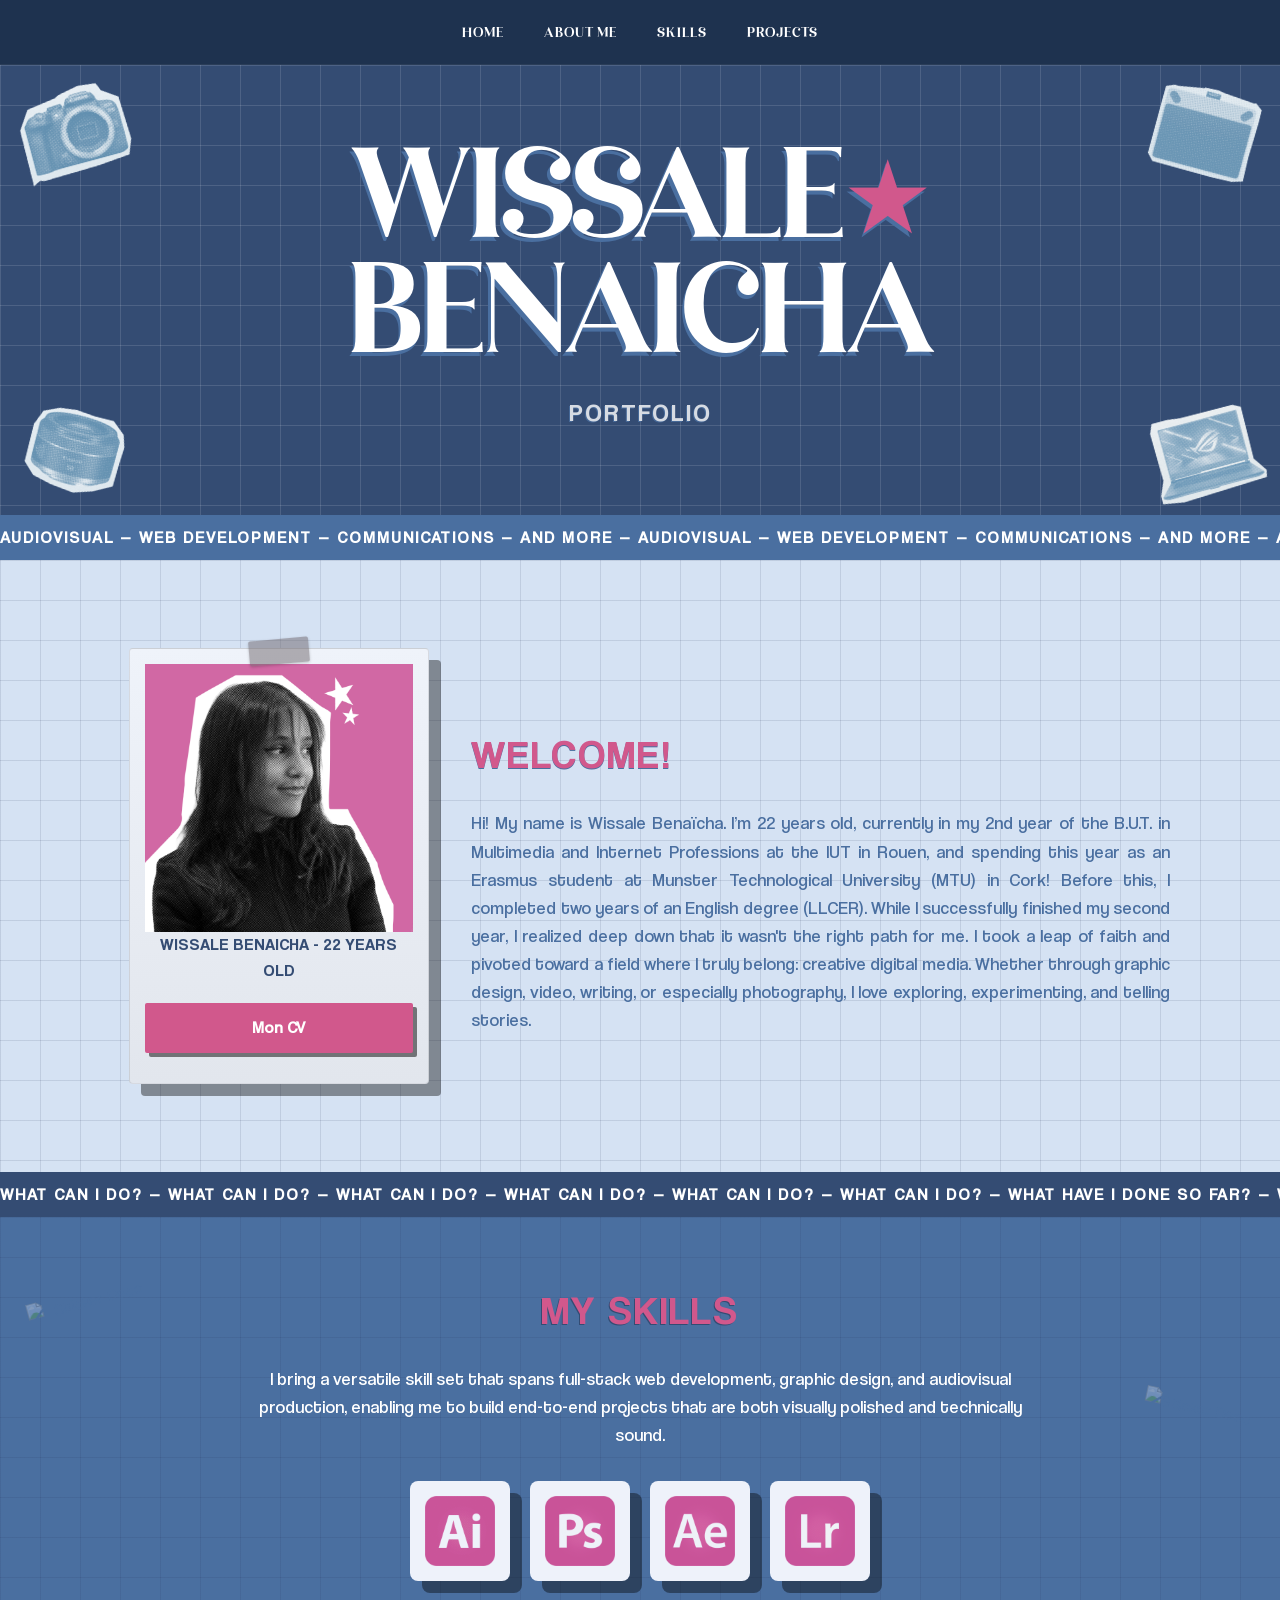
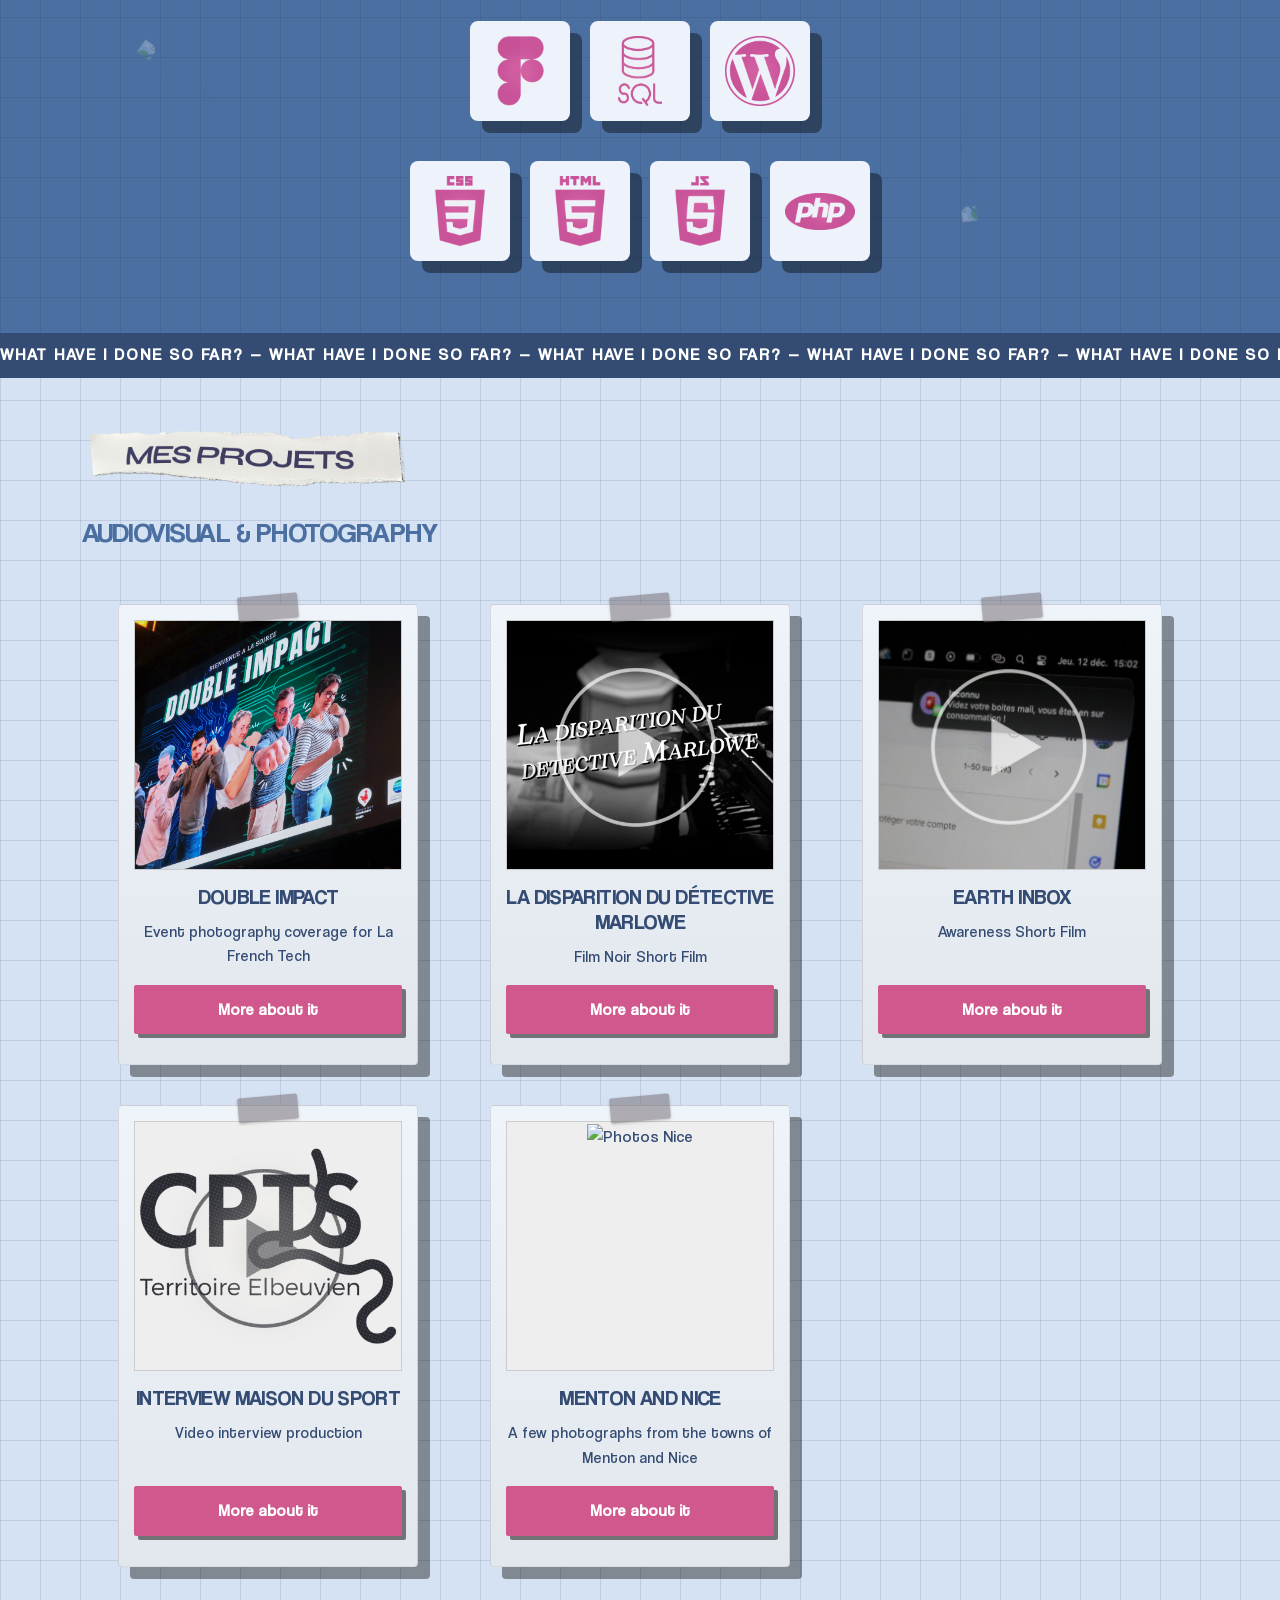
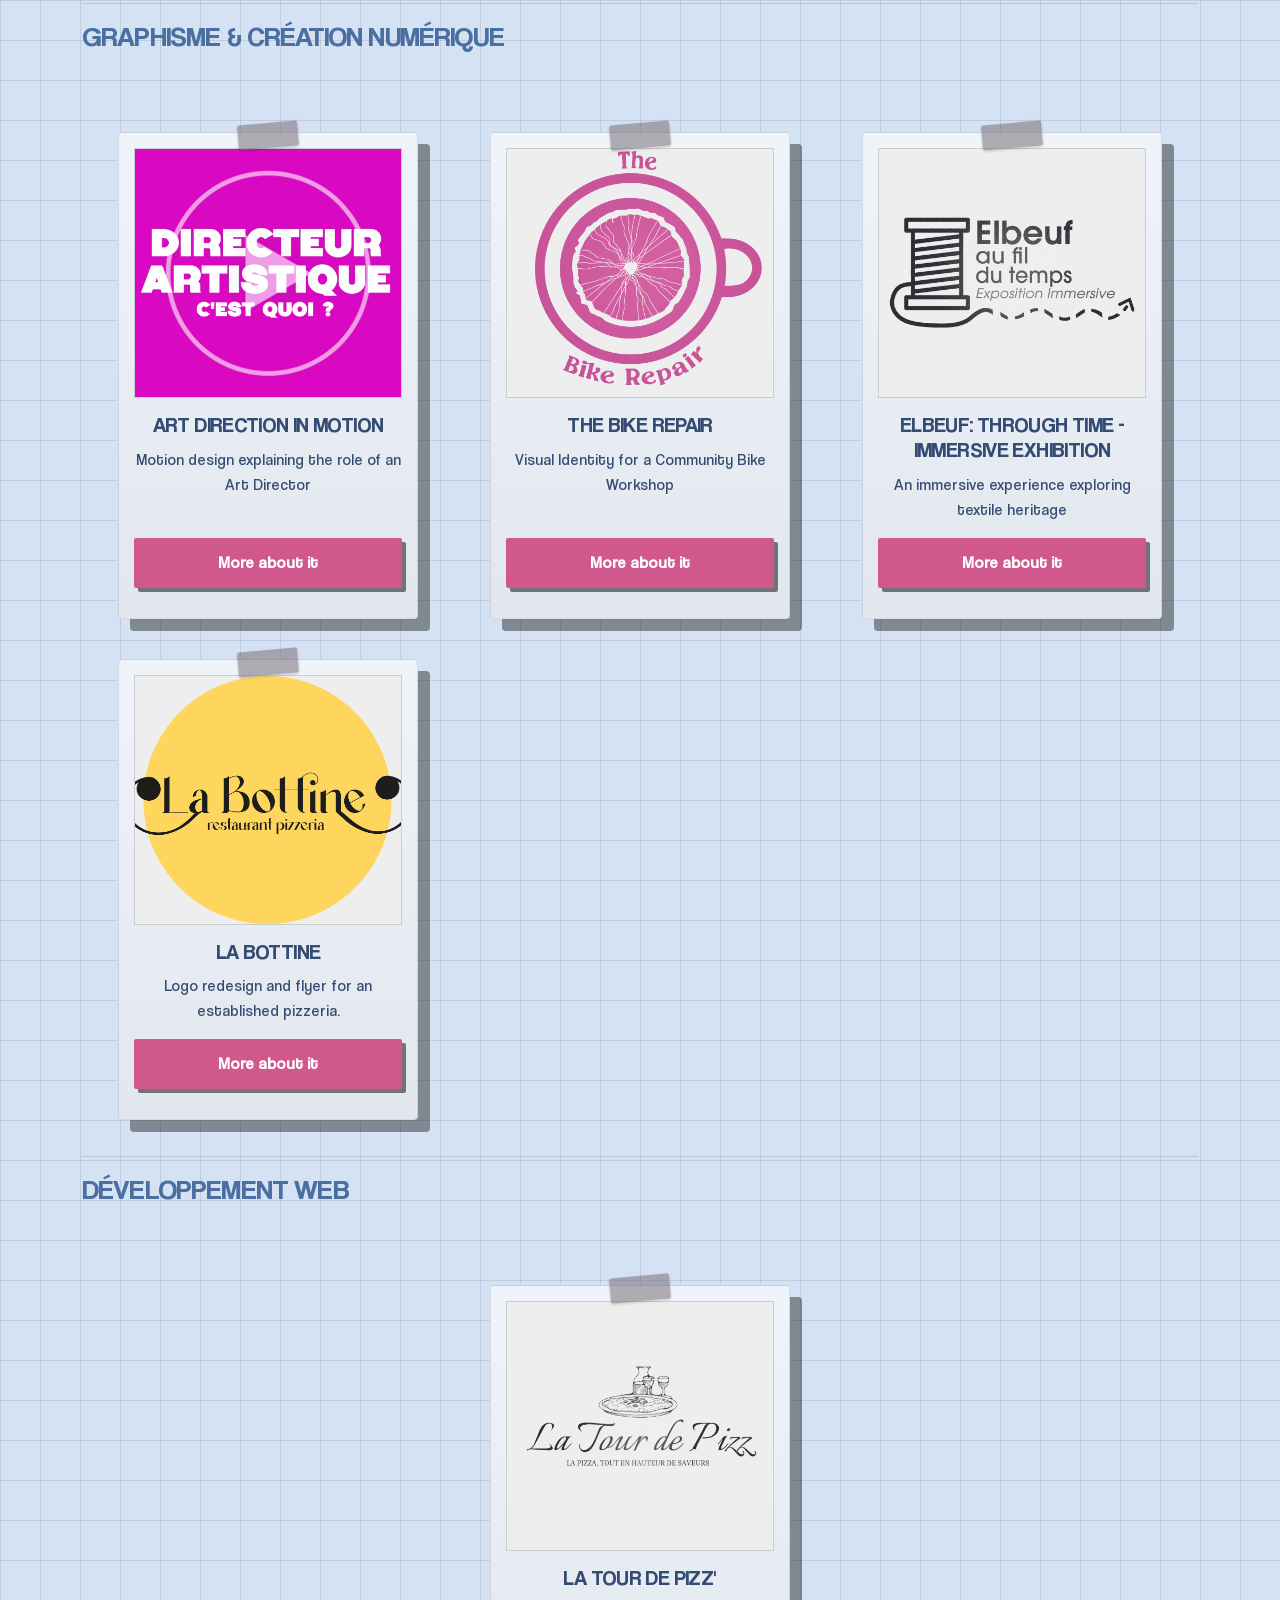
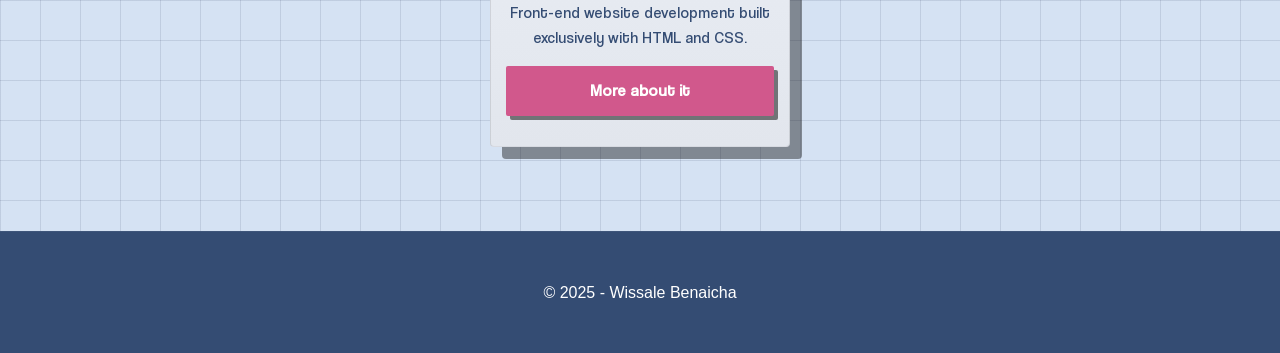
==== index.html @ 20108f89 "Ajout du vrai site" ====
<!DOCTYPE html>
<html lang="en">
<head>
  <meta charset="UTF-8">
  <meta name="viewport" content="width=device-width, initial-scale=1.0">
  <title>Portfolio</title>

  <link href="https://cdn.jsdelivr.net/npm/bootstrap@5.3.3/dist/css/bootstrap.min.css" rel="stylesheet">
  <link rel="stylesheet" href="style.css">
</head>

<body>

      <nav>
        <ul>
        <li><a href="#titre">Home</a></li>
        <li><a href="#section1">About Me</a></li>
        <li><a href="#section2">Skills</a></li>
        <li><a href="#section3">Projects</a></li>
          </ul>
    </nav>

<div id="titre" class="hero text-center">
            
            <div id="header">
             <img src="img/bannerimg1.png" id="TL" width="200" height="200">
            <img src="img/bannerimg2.png" id="TR" width="100" height="100">
            <img src="img/bannerimg4.png" id="BL" width="100" height="100">
            <img src="img/bannerimg3.png" id="BR" width="100" height="100">
                <h1 style="font-family: 'Ragazzi', serif; color: #ffffff">Wissale<span class="star">★</span><br>Benaicha</h1>
              <p style="font-family: 'Coolvetica Bold', sans-serif; color: #ffffff; text-shadow: -0.02em 0.03em 0 #4a6fa0;">Portfolio</p>
  </div>

  </div>

<section class="full-width-section">
  <div class="scrolling-divider" style="color: #ffffff">
    <div class="scrolling-text">
      <span>Audiovisual — Web Development — Communications — and more — Audiovisual — Web Development — Communications — and more — Audiovisual — Web Development — Communications — and more!</span>
    </div>
  </div>
</section>

<section id="section1" class="container my-5">
    <div class="row align-items-center"> <div class="col-lg-4 d-flex justify-content-center mb-4 mb-lg-0">
        <div class="polaroid">
          <img src="img/mepfp.png" alt="Photo de profil">
          <p style="font-family: 'Coolvetica Bold', sans-serif;
  text-transform: uppercase;">Wissale BENAICHA - 22 years old</p>
          <a href="les pdf/CV Wissale Benaicha.pdf" class="button">Mon CV</a>
        </div>
      </div>
      
      <div class="col-lg-8">
        <div id="profil">
          <h2 style="color: var(--cv-pink); text-shadow: -0.02em 0.03em 0 #4a6fa0;">WELCOME!</h2>
          <p style="list-style: none; padding-left: 0; color: var(--text-light)">
            Hi! My name is Wissale Benaïcha. I’m 22 years old, currently in my 2nd year of the B.U.T. in Multimedia and Internet Professions at the IUT in Rouen, and spending this year as an Erasmus student at Munster Technological University (MTU) in Cork!
Before this, I completed two years of an English degree (LLCER). While I successfully finished my second year, I realized deep down that it wasn't the right path for me. I took a leap of faith and pivoted toward a field where I truly belong: creative digital media.
Whether through graphic design, video, writing, or especially photography, I love exploring, experimenting, and telling stories.

        </div>
      </div>
      
    </div> </section>

      <section class="full-width-section">
  <div class="scrolling-divider" style="color: #ffffff; background-color: var(--text-on-card);">
    <div class="scrolling-text">
      <span>What can I do? — What can I do? — What can I do? — What can I do? — What can I do? — What can I do? — What have I done so far? — What can I do? — What can I do? — What can I do? — What can I do? — What can I do?</span>
    </div>
  </div>
</section>


  <section>
            <div id="section2">
            
        <div id="competences">
          <img src="img/halfmoon.png" class="sticker st-side-left" alt="Sticker Deco" style="opacity:0.3">
          <img src="img/fullmoon.png" class="sticker st-side-right" alt="Sticker Deco" width="150%" height="150%" style="opacity:0.3">
          <img src="img/halfmoon.png" class="sticker st-side-up" alt="Sticker Deco" style="opacity:0.3">
                    <img src="img/fullmoon.png" class="sticker st-side-down" alt="Sticker Deco" width="300%" height="150%" style="opacity:0.3">

    <h2 style="color: var(--cv-pink); text-shadow: -0.02em 0.03em 0 #344c73;">MY SKILLS</h2>
    <p style="list-style: none; padding-left: 0; color:#ffffff">
I bring a versatile skill set that spans full-stack web development, graphic design, and audiovisual production, enabling me to build end-to-end projects that are both visually polished and technically sound.    </br>
      <div class="grid-container">
    
    <img src="img/logo1.png" alt="Logo d'Adobe Illustrator" class="logo">
    <img src="img/logo2.png" alt="Logo d'Adobe Photoshop" class="logo">
    <img src="img/logo3.png" alt="Logo d'Adobe After Effects" class="logo">
    <img src="img/logo4.png" alt="Logo d'Adobe Lightroom" class="logo">

    <div class="break"></div>

    
    <img src="img/logo5.png" alt="Logo de Figma" class="logo">
    <img src="img/logo6.png" alt="Logo de SQL" class="logo">
    <img src="img/logo7.png" alt="Logo de WordPress" class="logo">

    <div class="break"></div>

    
    <img src="img/logo8.png" alt="Logo de CSS" class="logo">
    <img src="img/logo9.png" alt="Logo de HTML" class="logo">
    <img src="img/logo10.png" alt="Logo de JavaScript" class="logo">
    <img src="img/logo11.png" alt="Logo de PHP" class="logo">
  </div>

  <br>
  <br>
</div>
</div>
  </section>

  <section class="full-width-section">
  <div class="scrolling-divider" style="color: #ffffff; background-color: var(--text-on-card);">
    <div class="scrolling-text">
      <span>What have I done so far? — What have I done so far? — What have I done so far? — What have I done so far? — What have I done so far? — What have I done so far? — What have I done so far? — What have I done so far? — What have I done so far? — What have I done so far? — What have I done so far? — What have I done so far?</span>
    </div>
  </div>
</section>

<section id="section3" class="container my-5">
  <!-- <h2>Mes projets</h2> -->
   <img src="img/titlecard1.png" alt="Mes projets" width="30%" height="30%">
    <br>
     <br>

  <div class="category-block">
    <h3 class="category-title">Audiovisual & Photography</h3>
    <br>
    <div class="projects-container">

        <div id="project11" class="project-card">
        <div class="project-image"><img src="img/doubleimpact.jpg" width="240" height="240" alt="Photos Double Impact"></div>
        <div class="project-info">
          <h3>Double Impact</h3>
          <p>Event photography coverage for La French Tech</p>
          <a href="projet11/index.html" class="button">More about it</a>
        </div>
      </div>

      <div id="projet7" class="project-card">
        <div class="project-image"><img src="img/marlowe2.png" width="240" height="240" alt="Marlowe"></div>
        <div class="project-info">
          <h3>La disparition du détective Marlowe</h3>
          <p>Film Noir Short Film</p>
          <a href="projet7/index.html" class="button">More about it</a>
        </div>
      </div>

      <div id="projet6" class="project-card">
        <div class="project-image"><img src="img/earthinbox2.png" width="240" height="240" alt="Earth Inbox"></div>
        <div class="project-info">
          <h3>Earth Inbox</h3>
          <p>Awareness Short Film</p>
          <a href="projet6/index.html" class="button">More about it</a>
        </div>
      </div>

      <div id="projet8" class="project-card">
        <div class="project-image"><img src="img/mss.png" width="240" height="240" alt="Interview MSS"></div>
        <div class="project-info">
          <h3>Interview Maison du Sport</h3>
          <p>Video interview production</p>
          <a href="projet8/index.html" class="button">More about it</a>
        </div>
      </div>

      <div id="projet9" class="project-card">
        <div class="project-image"><img src="img/nice.JPG" width="240" height="240" alt="Photos Nice"></div>
        <div class="project-info">
          <h3>Menton and Nice</h3>
          <p>A few photographs from the towns of Menton and Nice</p>
          <a href="projet9/index.html" class="button">More about it</a>
        </div>
      </div>

    </div> </div> <hr class="separator">

  <div class="category-block">
    <h3 class="category-title">Graphisme & Création Numérique</h3>
    <br>
    <br>
    <div class="projects-container">

              <div id="project12" class="project-card">
        <div class="project-image"><img src="img/ppp.png" width="240" height="240" alt="Motion Design PPP (DA)"></div>
        <div class="project-info">
          <h3>Art Direction in Motion</h3>
          <p>Motion design explaining the role of an Art Director</p>
          <a href="projet12/index.html" class="button">More about it</a>
        </div>
      </div>

               <!--     <div id="project13" class="project-card">
        <div class="project-image"><img src="img/motionfrenchtech.png" width="240" height="240" alt="Motion French Tech"></div>
        <div class="project-info">
          <h3>Voeux de la French Tech</h3>
          <p>Motion design pour souhaiter </p>
          <a href="projet13/index.html" class="button">More about it</a>
        </div>
      </div> -->

      <div id="projet1" class="project-card">
        <div class="project-image"><img src="img/logobike2.png" width="250" height="250" alt="Logo Bike Repair"></div>
        <div class="project-info">
          <h3>The Bike Repair</h3>
          <p>Visual Identity for a Community Bike Workshop</p>
          <a href="projet1/index.html" class="button">More about it</a>
        </div>
      </div>

      <div id="projet2" class="project-card">
        <div class="project-image"><img src="img/eafdt-logo final 1.png" width="240" height="240" alt="Logo Elbeuf"></div>
        <div class="project-info">
          <h3>Elbeuf: Through Time - Immersive Exhibition</h3>
          <p>An immersive experience exploring textile heritage</p>
          <a href="projet2/index.html" class="button">More about it</a>
        </div>
      </div>

      <!-- <div id="projet4" class="project-card">
        <div class="project-image"><img src="img/rigobert.png" width="240" height="240" alt="Mascotte Rigobert"></div>
        <div class="project-info">
          <h3>Rigobert & Moi</h3>
          <p>Mascotte et application pour enfants hospitalisés</p>
          <a href="projet4/index.html" class="button">More about it</a>
        </div>
      </div> -->

      <div id="projet10" class="project-card">
        <div class="project-image"><img src="img/logo bottine.png" width="240" height="240" alt="Logo Bottine"></div>
        <div class="project-info">
          <h3>La Bottine</h3>
          <p>Logo redesign and flyer for an established pizzeria.</p>
          <a href="projet10/index.html" class="button">More about it</a>
        </div>
      </div>

    </div> </div> <hr class="separator">

  <div class="category-block">
    <h3 class="category-title">Développement Web</h3>
    <br>
    <br>
    <div class="projects-container">

      <div id="projet5" class="project-card">
        <div class="project-image"><img src="img/tourdepizz.png" width="240" height="240" alt="Tour de Pizz"></div>
        <div class="project-info">
          <h3>La Tour de Pizz'</h3>
          <p>Front-end website development built exclusively with HTML and CSS.</p>
          <a href="projet5/index.html" class="button">More about it</a>
        </div>
      </div>

      <!-- <div id="projet3" class="project-card">
        <div class="project-image"><img src="img/perchoir.png" width="240" height="240" alt="Le Perchoir"></div>
        <div class="project-info">
          <h3>Le site du Perchoir</h3>
          <p>Site de gestion PHP et MySQL.</p>
          <a href="projet3/index.html" class="button">More about it</a>
        </div>
      </div> -->

    </div> </div>

  </section>
  <footer>
    © 2025 - Wissale Benaicha
  </footer>

</body>
</html>
---- style.css ----
@font-face {
    font-family: 'Ragazzi';
    src: url('font/ragazzi.otf') format('opentype');
    font-weight: 400;
    font-style: normal;
}

@font-face {
    font-family: 'Coolvetica';
    src: url('font/coolvetica.ttf') format('truetype');
    font-weight: 400;
    font-style: normal;
}

@font-face {
    font-family: 'Coolvetica Bold';
    src: url('font/coolveticabold.ttf') format('truetype');
    font-weight: 400;
    font-style: normal;
}

:root {
  --bg-dark-main: #344c73;       /* fond clair bleuté, comme le fond quadrillé du CV */
  --bg-dark-secondary: #d5e2f3;  /* bleu moyen des titres et textes du CV */
  --text-light: #4a6fa0;         
  --text-on-card: #344c73;       /* bleu marine foncé, comme la sidebar du CV */
  --card-bg: #eef2fa;            /* fond clair quasi blanc, comme le panneau principal */
  --accent-muted: #7d9ac9;       /* bleu doux pour les boutons */
  --accent-pop: #d1588c;         /* rose du CV, en accent au survol */
  --grid-line-color: rgba(38, 48, 90, 0.12); /* lignes de grille bleu marine subtiles */
  --shadow-offset-dark: 12px 12px 0px rgba(0, 0, 0, 0.4);
  --cv-pink: #d1588c;            /* déjà très proche du rose du CV, inchangé */
}

html {
  box-sizing: border-box;
  scroll-behavior: smooth;
  overflow-x: hidden;
    width: 100%;
}
*, *:before, *:after {
  box-sizing: inherit;
}

body {
  font-family: 'Coolvetica', sans-serif;
  font-size: 16px;
  line-height: 1.6;
  text-align: justify;
margin: 0;
  padding: 0;
  line-height: 1.6;
  background-color: var(--bg-dark-secondary);
  color: var(--text-light);
background-image: 
    linear-gradient(var(--grid-line-color) 1px, transparent 1px),
    linear-gradient(to right, var(--grid-line-color) 1px, transparent 1px);
  background-size: 40px 40px;
  overflow-x: hidden;
    width: 100%;
}


h1, h2, h3 {
  font-family: 'Coolvetica Bold', sans-serif;
  text-transform: uppercase;
  letter-spacing: -0.03em;
  color: var(--text-light);
}

h2 {
  font-size: 2.5rem;
  margin-top: 3rem;
  margin-bottom: 2rem;
  text-transform: uppercase;
  letter-spacing: 2px;
}

.star {
  color: var(--cv-pink);
    font-size: 0.8em; /* 0.5em signifie 50% de la taille du texte "Wissale" */
    vertical-align: middle; /* Permet de la centrer verticalement par rapport aux lettres */
}

nav {
  background: #1c304dfc;
  backdrop-filter: blur(12px);
  padding: 1.2rem 0;
  border-bottom: 1px solid rgba(255, 255, 255, 0.05);
  position: sticky;
  top: 0;
  z-index: 1000;
}
nav ul {
  display: flex;
  justify-content: center;
  gap: 2.5rem;
  list-style: none;
  margin: 0;
  padding: 0;
}
nav a {
  color: #ffffff;
  font-size: 0.85rem;
  font-family: 'Ragazzi', serif;
  font-weight: 700;
  text-transform: uppercase;
  text-decoration: none;
  transition: color 0.3s, opacity 0.3s;
  letter-spacing: 1px;
}

nav a:hover {
  color: var(--accent-pop);
  opacity: 0.8;
}


.button {
background-color: var(--cv-pink);
  color: #ffffff;
  border:none;

  padding: 12px 28px;
  text-align: center;
  text-decoration: none;
  display: inline-block;
  font-size: 16px;
  border-radius: 2px;
  cursor: pointer;
  transition: background-color 0.3s, transform 0.3s;
  font-weight: 700;
  border: 2px solid var(--color-pink-accent);
  box-shadow: 4px 4px 0px rgba(0,0,0,0.5); /* Petite ombre portée sur le bouton aussi */

}
.button:hover {
  background-color: #344c73;
  color: #ffffff;
  transform: translateY(-2px);
  border: 2px solid var(--color-pink-accent);
}

.hero {
 --grid-line-color: rgba(255, 255, 255, 0.127); /* grille plus claire, seulement ici */
  position: relative;
  min-height: 450px;
  border: none;
  overflow: hidden;
  display: flex;
  flex-direction: column;
  justify-content: center;
  align-items: center;
  margin: 0;
  width: 100%;
  background-color: var(--bg-dark-main);
  background-image: 
    linear-gradient(var(--grid-line-color) 1px, transparent 1px),
    linear-gradient(to right, var(--grid-line-color) 1px, transparent 1px);
  background-size: 40px 40px;
}

#header {
  display: flex;
  flex-direction: column;
  justify-content: center;
  align-items: center;
  position: relative;
  height: auto;
  width: 90%;
  max-width: 1100px;
  margin: auto;
  padding: 2rem;
  border-radius: 10px;
}

#header h1 {
font-size: clamp(3.5rem, 11vw, 8rem); 
  line-height: 0.9;
  margin-bottom: 1rem;
    text-shadow: -0.02em 0.03em 0 #4a6fa0;
  
}

#header p {
  font-size: 1.5rem;
  color: #f0f0f0;
  letter-spacing: 2px;
  text-transform: uppercase;
  margin: 0;
  opacity: 0.8;
}

/* Images de coin */
#TL, #TR, #BL, #BR {
  position: absolute;
  width: 110px;
  height: 110px;
}
#TL { top: -40px; left: -70px; transform: rotate(-15deg); }
#TR { top: -40px; right: -70px; transform: rotate(15deg); }
#BL { bottom: -40px; left: -70px; transform: rotate(15deg); }
#BR { bottom: -40px; right: -70px; transform: rotate(-15deg); }


.full-width-section {
  max-width: 100%;
  padding: 0;
  border-radius: 0;
  box-shadow: none;
  background-color: transparent;
}

.scrolling-divider {
  position: relative;
  overflow: hidden;
  height: 45px;
  display: flex;
  align-items: center;
  white-space: nowrap;
  background-color: var(--text-light); 
  color: var(--bg-dark-main);
}
.scrolling-text {
  display: inline-block;
  white-space: nowrap;
  animation: scrollLoop 20s linear infinite;
  font-weight: 700;
}
.scrolling-text span {
  margin-right: 3rem;
  text-transform: uppercase;
  letter-spacing: 2px;
}
@keyframes scrollLoop {
  0% { transform: translateX(100%); }
  100% { transform: translateX(-100%); }
}

section.container {
    position: relative;
}

#section1 {
  background-color: var(--color-white);
  padding: 40px;
  border-radius: 8px;
  box-shadow: var(--shadow-main);
}

.polaroid::before {
  content: '';
  position: absolute;
  top: -10px;
  left: 50%;
  transform: translateX(-50%) rotate(-5deg);
  width: 60px;
  height: 25px;
  background-color: rgba(110, 102, 109, 0.5);
  border-radius: 2px;
  box-shadow: 0 1px 3px rgba(0,0,0,0.2);
  z-index: 10;
}

.polaroid {
background: var(--card-bg);
  color: var(--text-on-card);
  padding: 15px 15px 30px 15px;
  width: 300px;
  height: 100%; 
  text-align: center;
  border: 1px solid #eee;
  border-radius: 4px;
  display: flex;
  flex-direction: column;
  justify-content: space-between;
  position: relative; 
  overflow: visible; 

  

  border: 1px solid rgba(0, 0, 0, 0.1); 
  box-shadow: 0 4px 8px rgba(0, 0, 0, 0.2), 0 0 5px rgba(0, 0, 0, 0.1) inset; 
  
  background-image: linear-gradient(180deg, rgba(255,255,255,0.05) 0%, rgba(0,0,0,0.05) 100%);

    box-shadow: var(--shadow-offset-dark);
  transition: all 0.3s cubic-bezier(0.25, 0.46, 0.45, 0.94);
}
.polaroid img {
  width: 100%;
  display: block;
}
.polaroid:hover {
  transform: rotate(-3deg) scale(1.05);
  box-shadow: 18px 18px 0px rgba(0, 0, 0, 0.5);
}
.polaroid p {
  margin-bottom: 10px;
}
.polaroid .button {
  margin-top: 10px;
}

#profil {
  font-size: 1.1rem;
}
#profil h2 {
  text-align: left; 
}


#section2 {
 background-color: #4a6fa0;
 color: var(--color-light-bg);
}

#competences {
  padding: 20px 0;
  text-align: center;
position: relative;
  overflow: visible;

background-image: 
    linear-gradient(var(--grid-line-color) 1px, transparent 1px),
    linear-gradient(to right, var(--grid-line-color) 1px, transparent 1px);
  background-size: 40px 40px;
}

#competences h2 { color: var(--accent-pop); }

#competences p {
  max-width: 800px;
  margin: 0 auto 2rem auto;
  text-align: center;
  font-size: 1.1rem;
}

.grid-container {
  display: flex;
  flex-wrap: wrap;
  justify-content: center;
  gap: 20px;
  max-width: 800px;
  margin: auto;
}

.break {
  flex-basis: 100%;
  height: 0;
}

.logo {
    width: 100px;
  height: 100px;
    object-fit: contain;
  background-color: var(--card-bg); 
  padding: 15px;
  border-radius: 8px;
  box-shadow: var(--shadow-offset-dark);
  transition: transform 0.3s;
}
.logo:hover { transform: translate(-3px, -3px) scale(1.05); }

.projects-container {
  display: grid;
  grid-template-columns: repeat(auto-fit, minmax(300px, 1fr));
  gap: 30px;
  padding: 0;
  justify-items: center;
}

.project-card::before {
  content: ''; 
  position: absolute;
  top: -10px; 
  left: 50%; 
  transform: translateX(-50%) rotate(-5deg); 
  width: 60px; 
  height: 25px; 
  background-color: rgba(110, 102, 109, 0.5); 
  border-radius: 2px;
  box-shadow: 0 1px 3px rgba(0,0,0,0.2); 
  z-index: 10; 
}

.project-card {
background: var(--card-bg);
  color: var(--text-on-card);
  padding: 15px 15px 30px 15px;
  width: 300px;
  height: 100%; 
  text-align: center;
  border: 1px solid #eee;
  border-radius: 4px;
  display: flex;
  flex-direction: column;
  justify-content: space-between;
  position: relative; 
  overflow: visible;

  

  border: 1px solid rgba(0, 0, 0, 0.1); 
  box-shadow: 0 4px 8px rgba(0, 0, 0, 0.2), 0 0 5px rgba(0, 0, 0, 0.1) inset; 
  
  background-image: linear-gradient(180deg, rgba(255,255,255,0.05) 0%, rgba(0,0,0,0.05) 100%);

    box-shadow: var(--shadow-offset-dark);
  transition: all 0.3s cubic-bezier(0.25, 0.46, 0.45, 0.94);
}

.project-card:hover {
  transform: scale(1.05);
  box-shadow: 18px 18px 0px rgba(0, 0, 0, 0.5);
}

.project-image {
  width: 100%;
  height: 250px;
  background-color: #eee;
  background-size: cover;
  background-position: center;
  border: 1px solid #ccc;
  flex-shrink: 0;
}

.project-image img {
  width: 100%;
  height: 100%;
  object-fit: cover;
}

.project-info {
  margin-top: 15px;
  flex-grow: 1;
  display: flex;
  flex-direction: column;
  justify-content: space-between;
}

.project-info h3 {
  font-size: 1.3rem;
  margin-top: 0;
  margin-bottom: 10px;
  color: var(--color-dark-text); 
}

.project-info p {
  font-size: 0.95rem;
  margin-bottom: 1rem;
  flex-grow: 1;
}

footer {
background-color: #344c73;
  color: #ffffff;
  padding: 3rem;
  text-align: center;
  font-family: 'Syne', sans-serif;
  border-top: 1px solid rgba(255,255,255,0.05);
  margin-top: 4rem;
}


@media (max-width: 992px) {
    #header h1 {
        font-size: 5rem;
    }
    
   
    #TL { top: -30px; left: -10px; width: 80px; height: 80px; }
    #TR { top: -30px; right: -20px; width: 80px; height: 80px; }
    #BL { bottom: -30px; left: -20px; width: 80px; height: 80px; }
    #BR { bottom: -30px; right: -20px; width: 80px; height: 80px; }
}

@media (max-width: 768px) {
   
    nav ul {
        flex-direction: column;
        align-items: center;
        gap: 10px;
    }

    #header h1 {
        font-size: 3.5rem;
    }

    #TL, #TR, #BL, #BR {
        display: none; 
    }

    .hero {
        min-height: 300px;
    }

    .polaroid, .project-card {
        width: 100%;
        max-width: 320px; 
        margin: 0 auto;
    }
}

@media (max-width: 576px) {
    .scrolling-text {
        animation: scrollLoop 10s linear infinite; 
    }
    .scrolling-text span {
        font-size: 0.8rem;
    }
}

.projects-container {
    display: grid;
    grid-template-columns: repeat(auto-fit, minmax(280px, 1fr));
    gap: 40px;
    padding: 20px;
}

/* --- stickers placeholder  --- */
.sticker {
  position: absolute;
  width: 110px;
  height: 110px;
}
.st-side-left {
  top: 10%;
  left: 2%;
  width: 130px;
  height: auto;
  transform: rotate(-15deg);
  opacity: 0.8;
}


.st-side-right {
  top: 25%;
  right: 2%;
  width: 110px;
  height: auto;
  transform: rotate(12deg);
  opacity: 0.8;
}


.st-side-up {
  top: 75%;
  right: 20%;
  width: 110px;
  height: auto;
  transform: rotate(264deg);
  opacity: 0.8;
}

.st-side-down {
  top: 63%;
  left: 10%;
  width: 110px;
  height: auto;
  transform: rotate(35deg);
  opacity: 0.8;
}

@media (max-width: 1100px) {
  .st-side-left, .st-side-right {
    opacity: 0.4;
    width: 80px;
  }
}
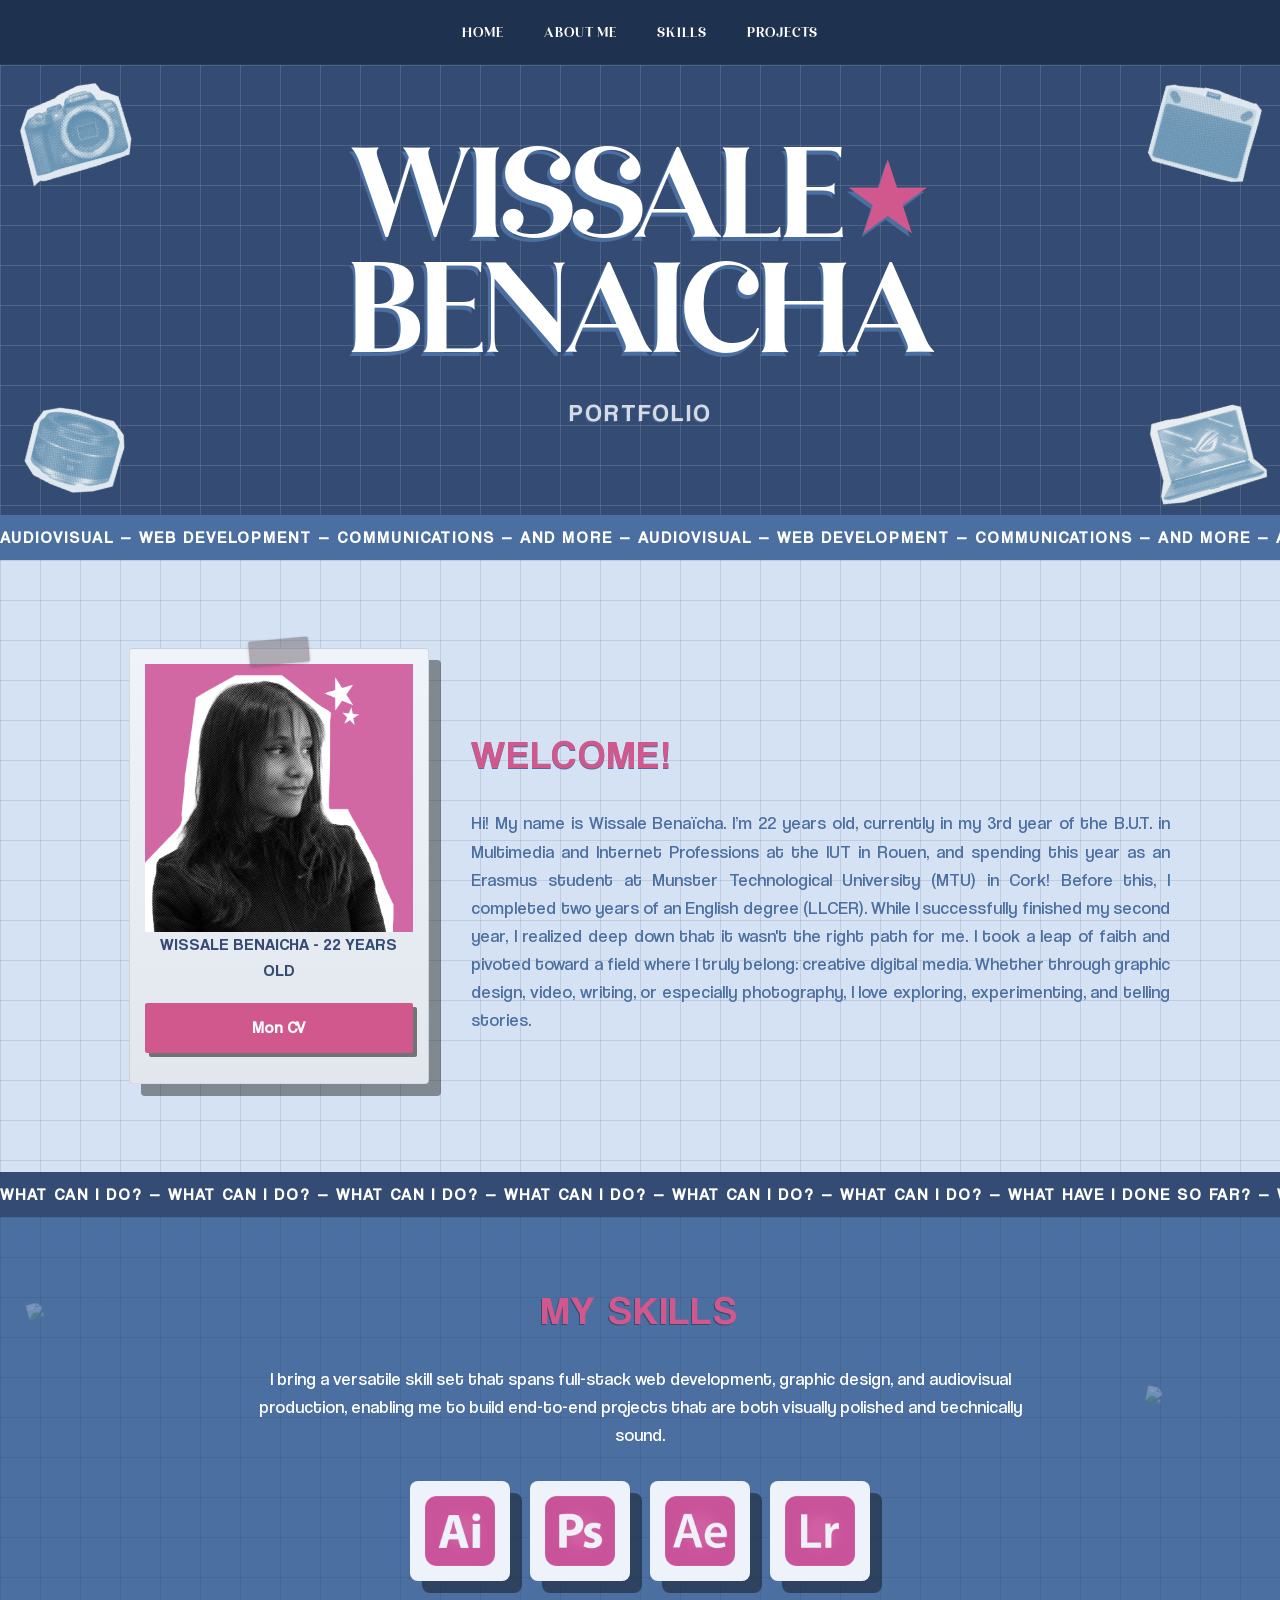
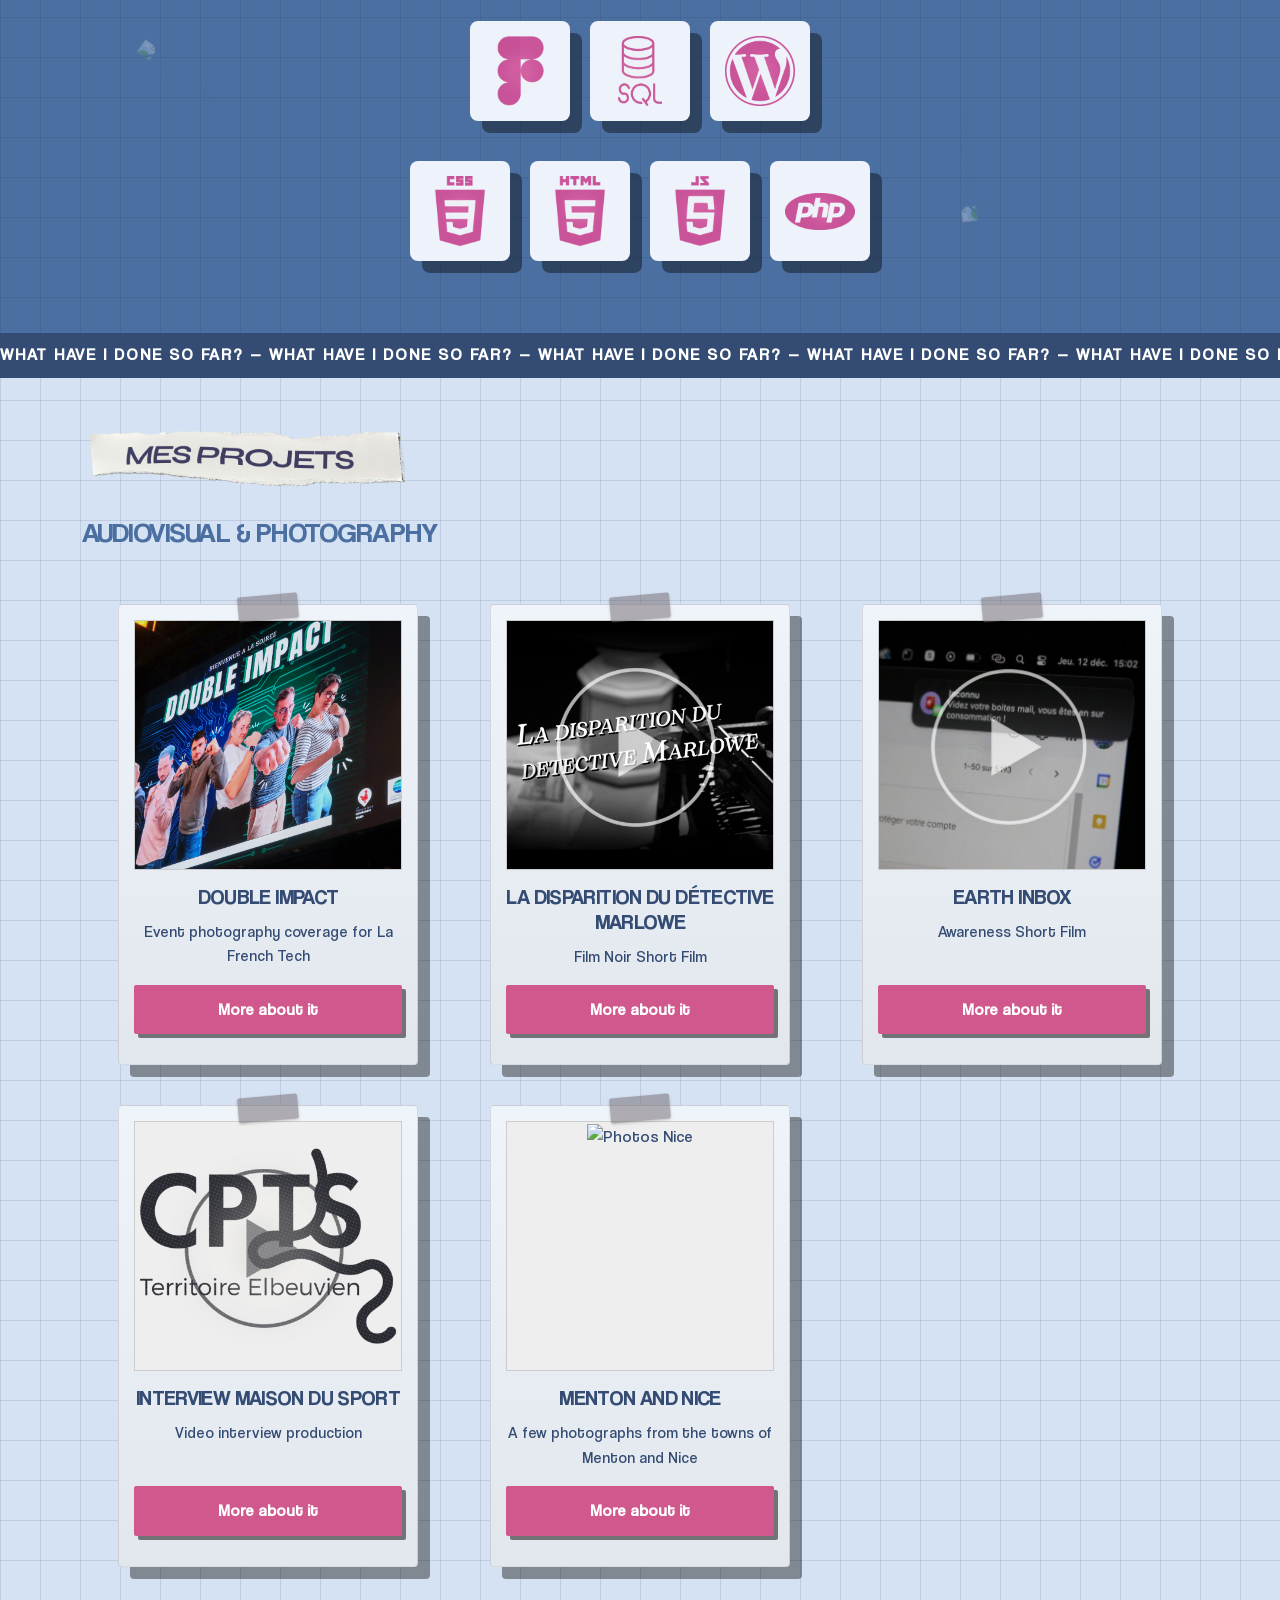
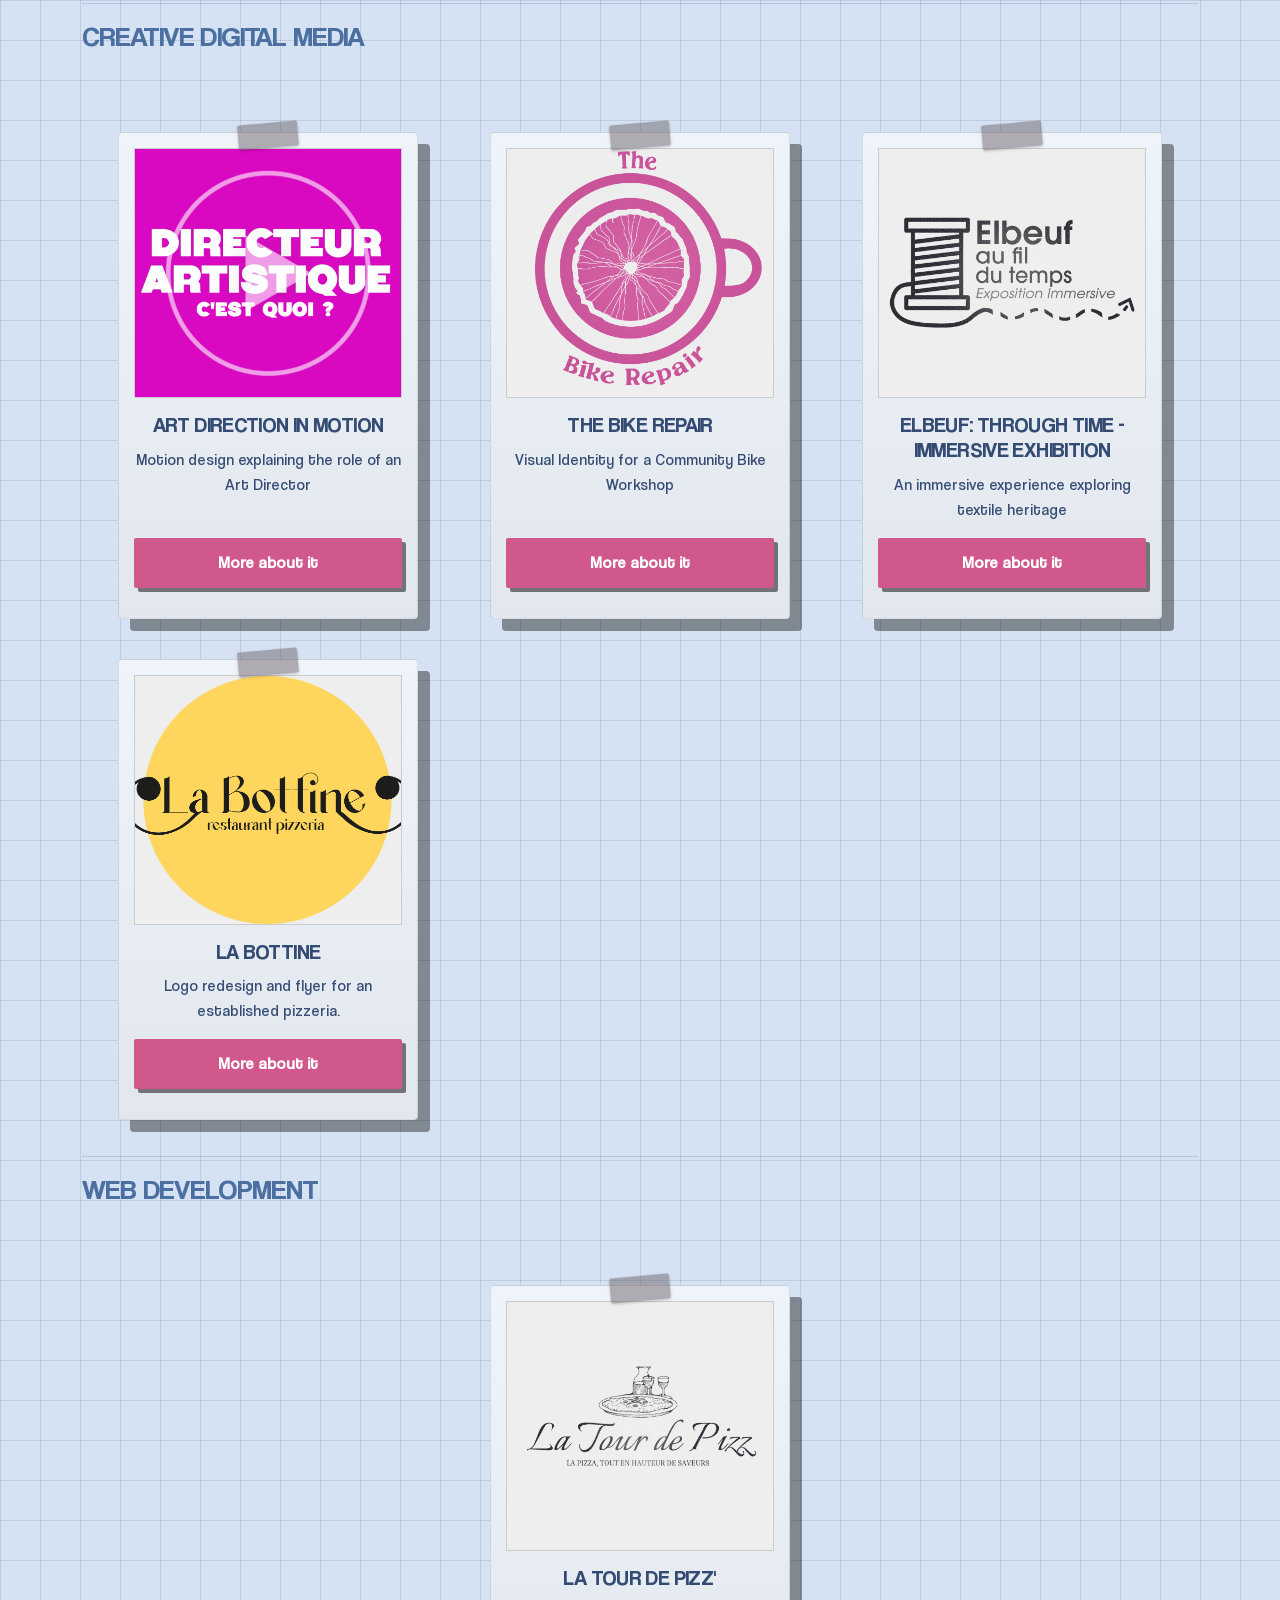
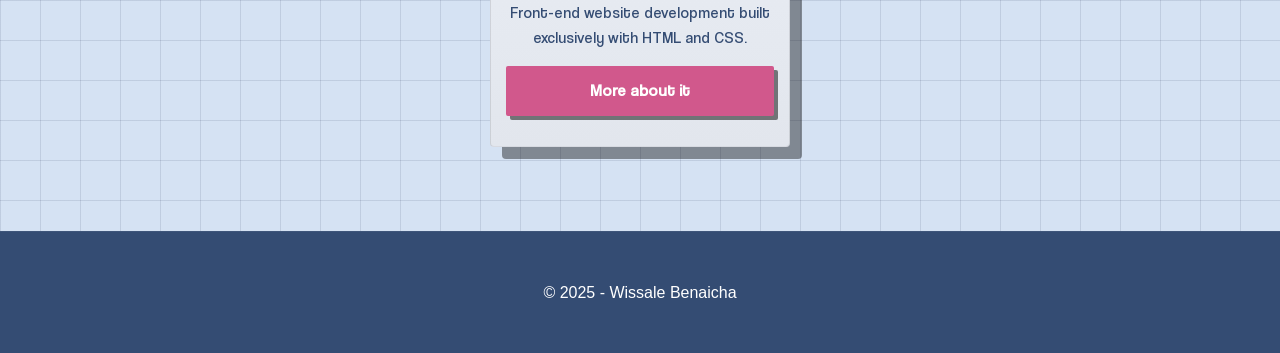
==== commit a826b36b: "this fucking site sucks" ====
--- a/index.html
+++ b/index.html
@@ -55,7 +55,7 @@
         <div id="profil">
           <h2 style="color: var(--cv-pink); text-shadow: -0.02em 0.03em 0 #4a6fa0;">WELCOME!</h2>
           <p style="list-style: none; padding-left: 0; color: var(--text-light)">
-            Hi! My name is Wissale Benaïcha. I’m 22 years old, currently in my 2nd year of the B.U.T. in Multimedia and Internet Professions at the IUT in Rouen, and spending this year as an Erasmus student at Munster Technological University (MTU) in Cork!
+            Hi! My name is Wissale Benaïcha. I’m 22 years old, currently in my 3rd year of the B.U.T. in Multimedia and Internet Professions at the IUT in Rouen, and spending this year as an Erasmus student at Munster Technological University (MTU) in Cork!
 Before this, I completed two years of an English degree (LLCER). While I successfully finished my second year, I realized deep down that it wasn't the right path for me. I took a leap of faith and pivoted toward a field where I truly belong: creative digital media.
 Whether through graphic design, video, writing, or especially photography, I love exploring, experimenting, and telling stories.
 
@@ -181,7 +181,7 @@
     </div> </div> <hr class="separator">
 
   <div class="category-block">
-    <h3 class="category-title">Graphisme & Création Numérique</h3>
+    <h3 class="category-title">Creative Digital Media</h3>
     <br>
     <br>
     <div class="projects-container">
@@ -243,7 +243,7 @@
     </div> </div> <hr class="separator">
 
   <div class="category-block">
-    <h3 class="category-title">Développement Web</h3>
+    <h3 class="category-title">Web Development</h3>
     <br>
     <br>
     <div class="projects-container">
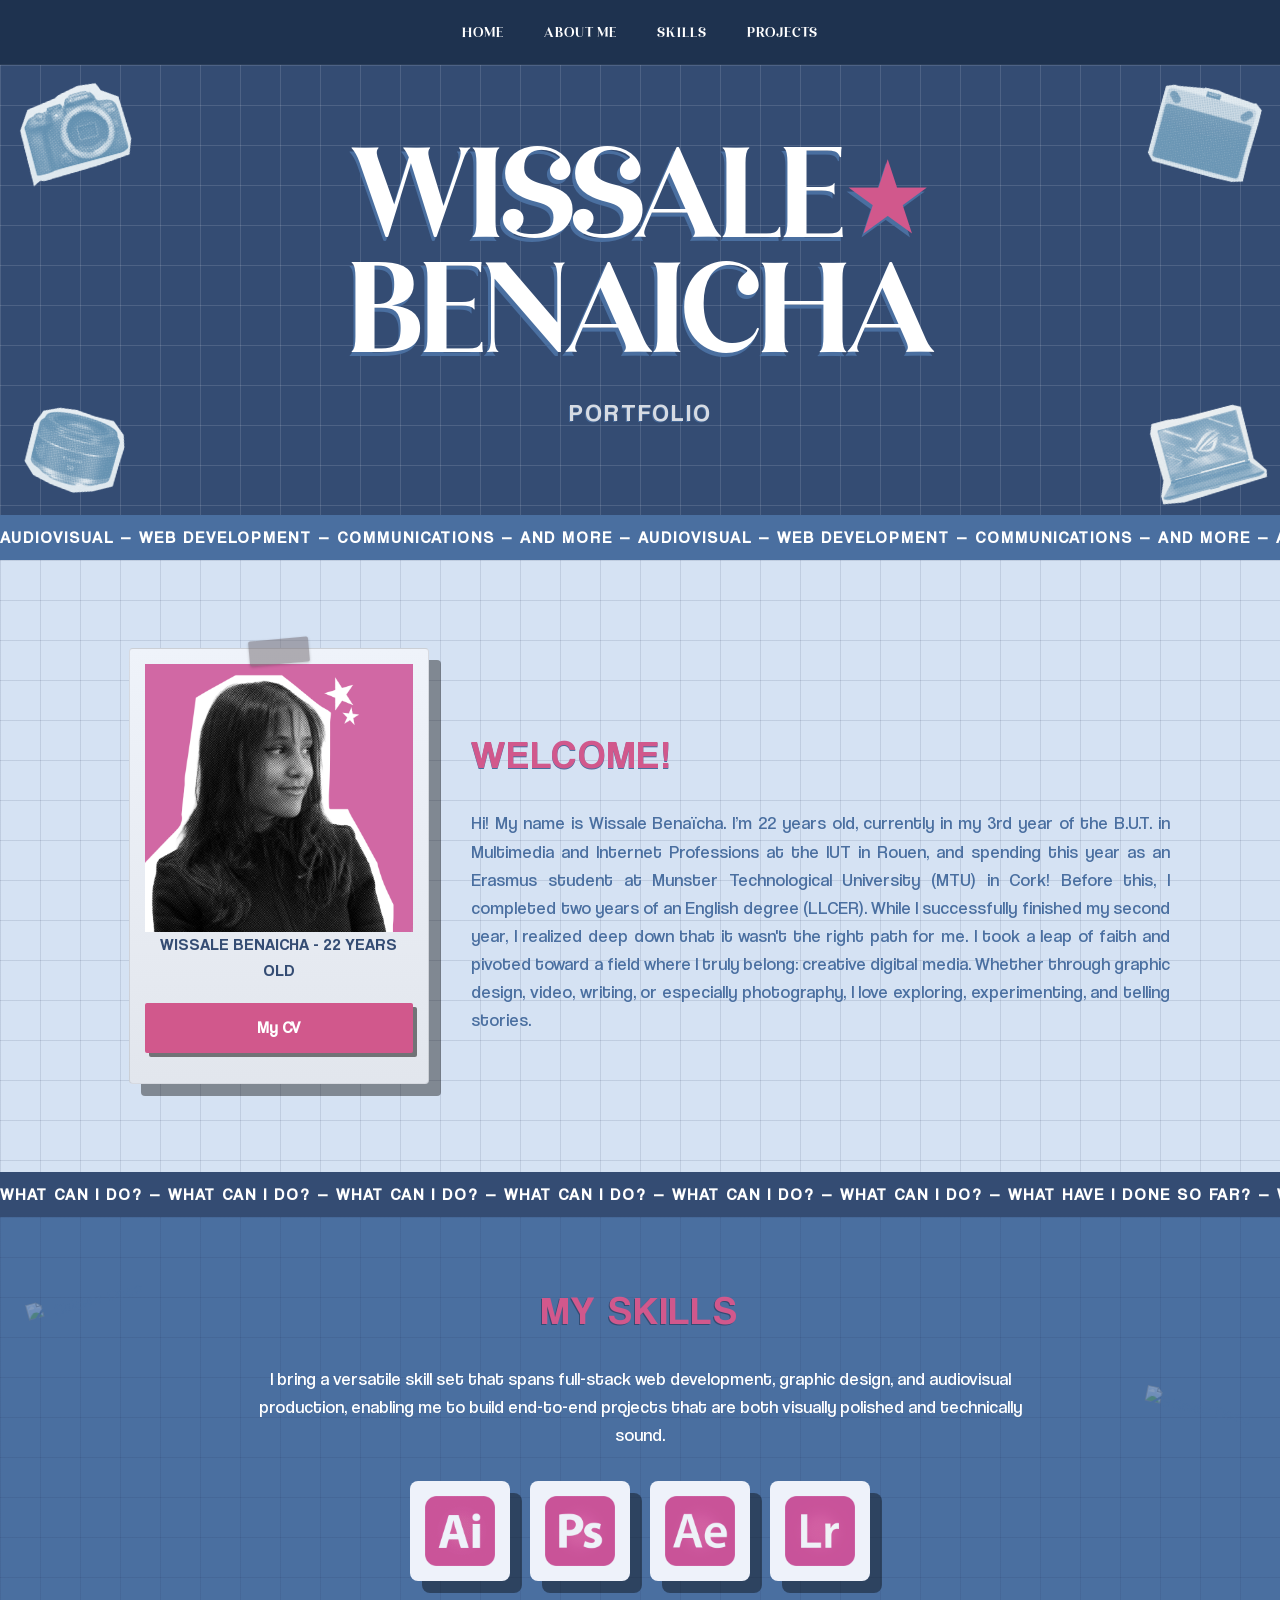
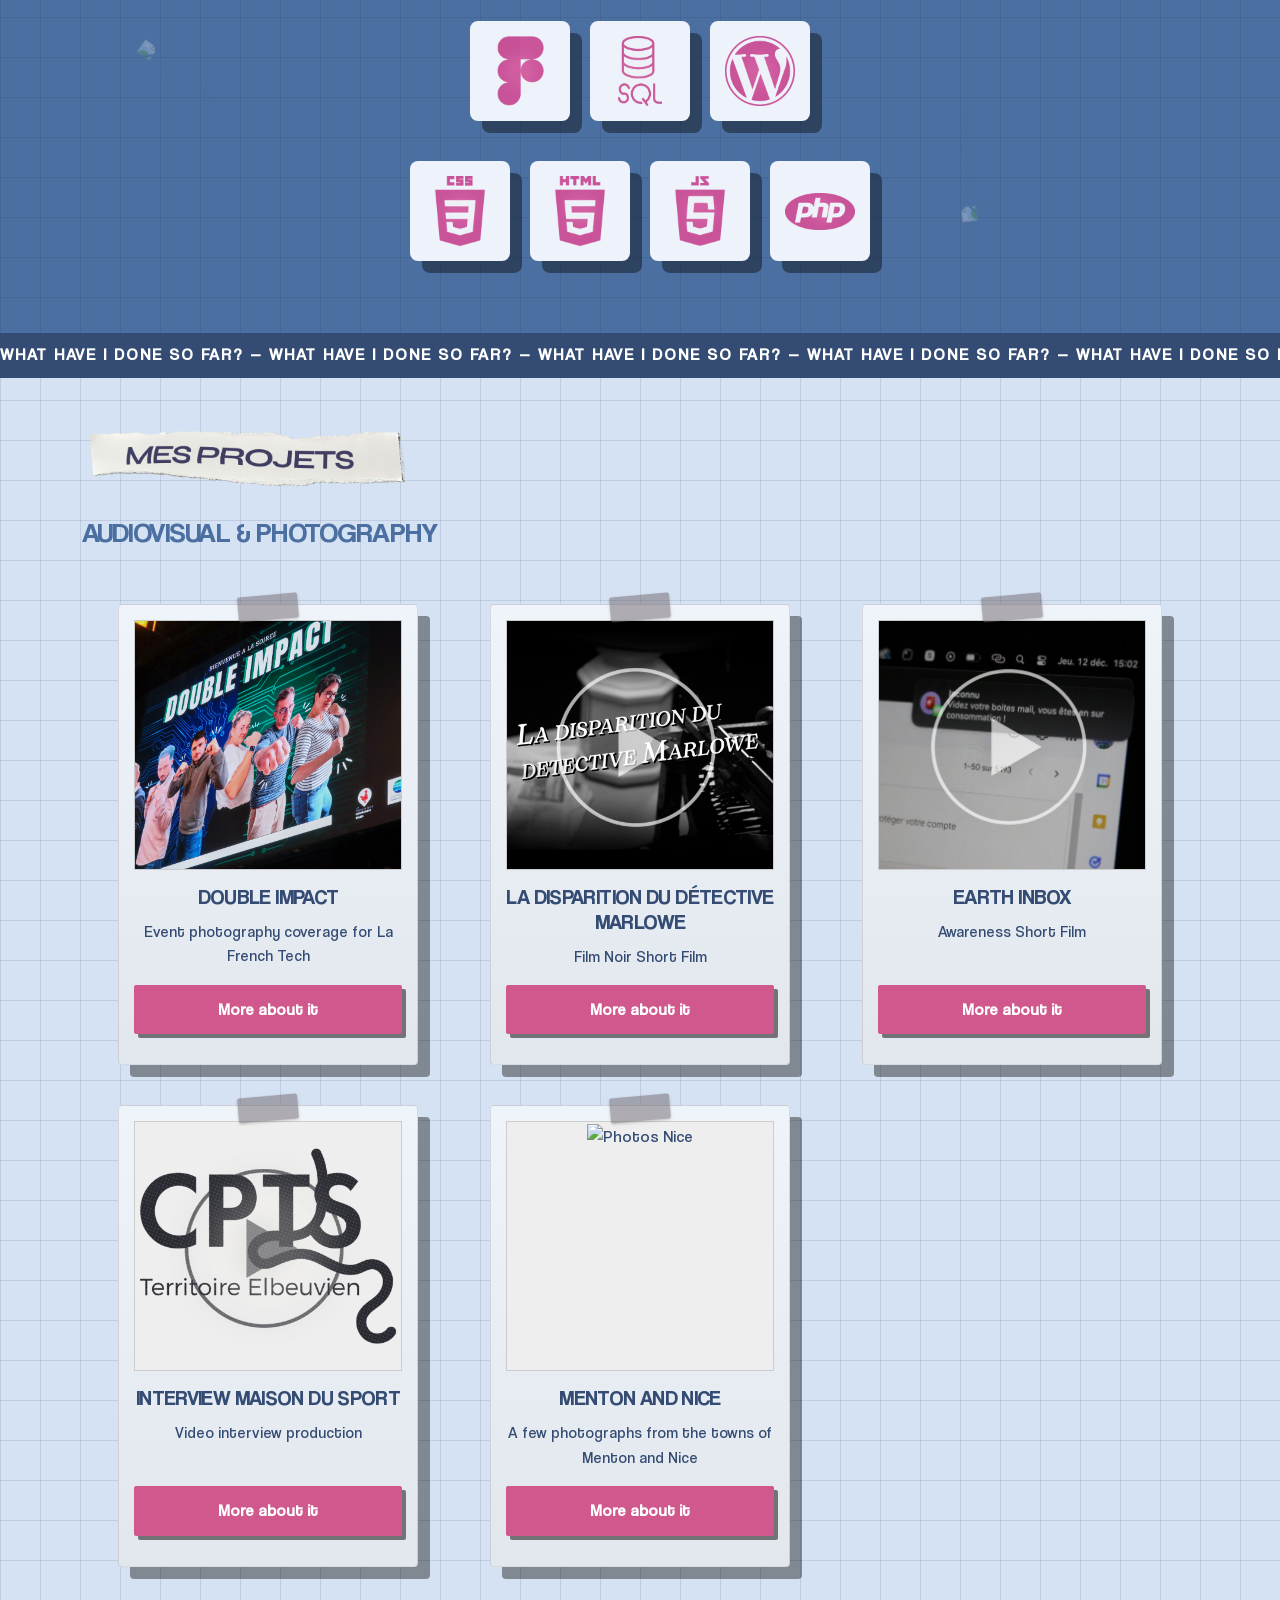
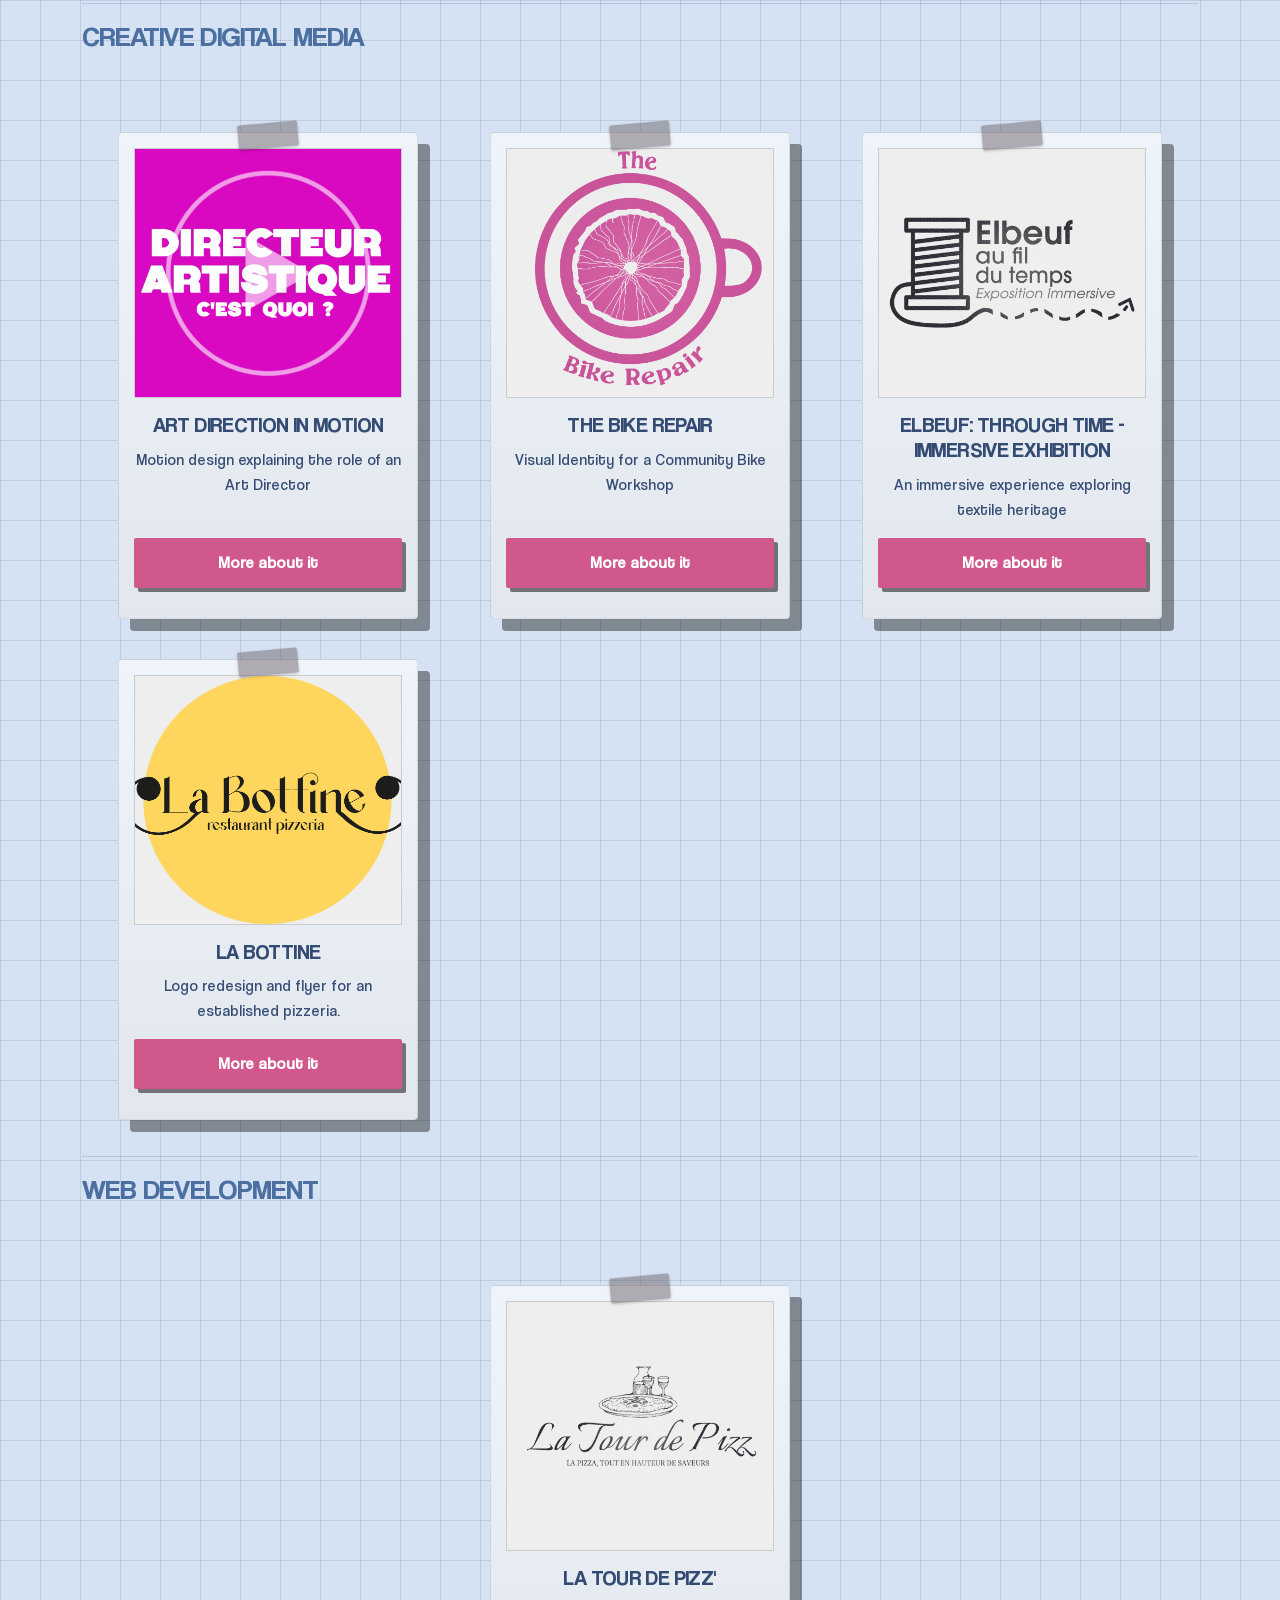
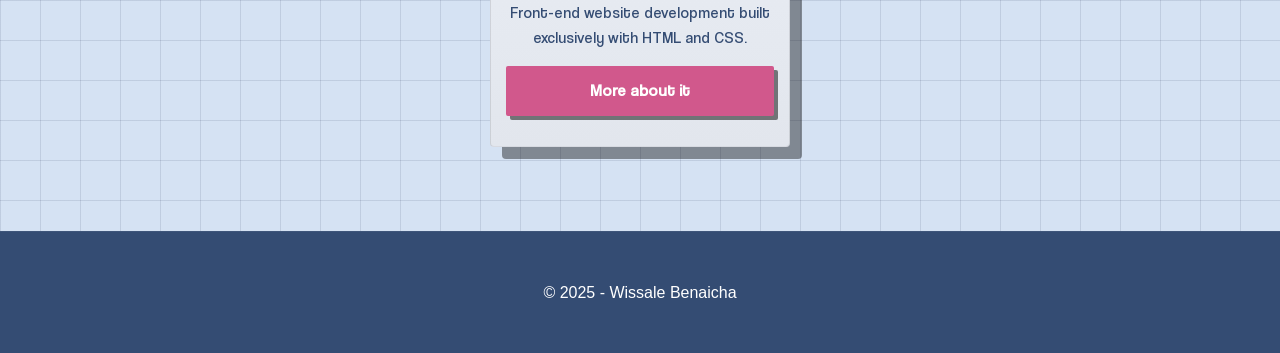
==== commit f1a9566d: "minor spelling mistake i win" ====
--- a/index.html
+++ b/index.html
@@ -47,7 +47,7 @@
           <img src="img/mepfp.png" alt="Photo de profil">
           <p style="font-family: 'Coolvetica Bold', sans-serif;
   text-transform: uppercase;">Wissale BENAICHA - 22 years old</p>
-          <a href="les pdf/CV Wissale Benaicha.pdf" class="button">Mon CV</a>
+          <a href="les pdf/CV Wissale Benaicha.pdf" class="button">My CV</a>
         </div>
       </div>
       
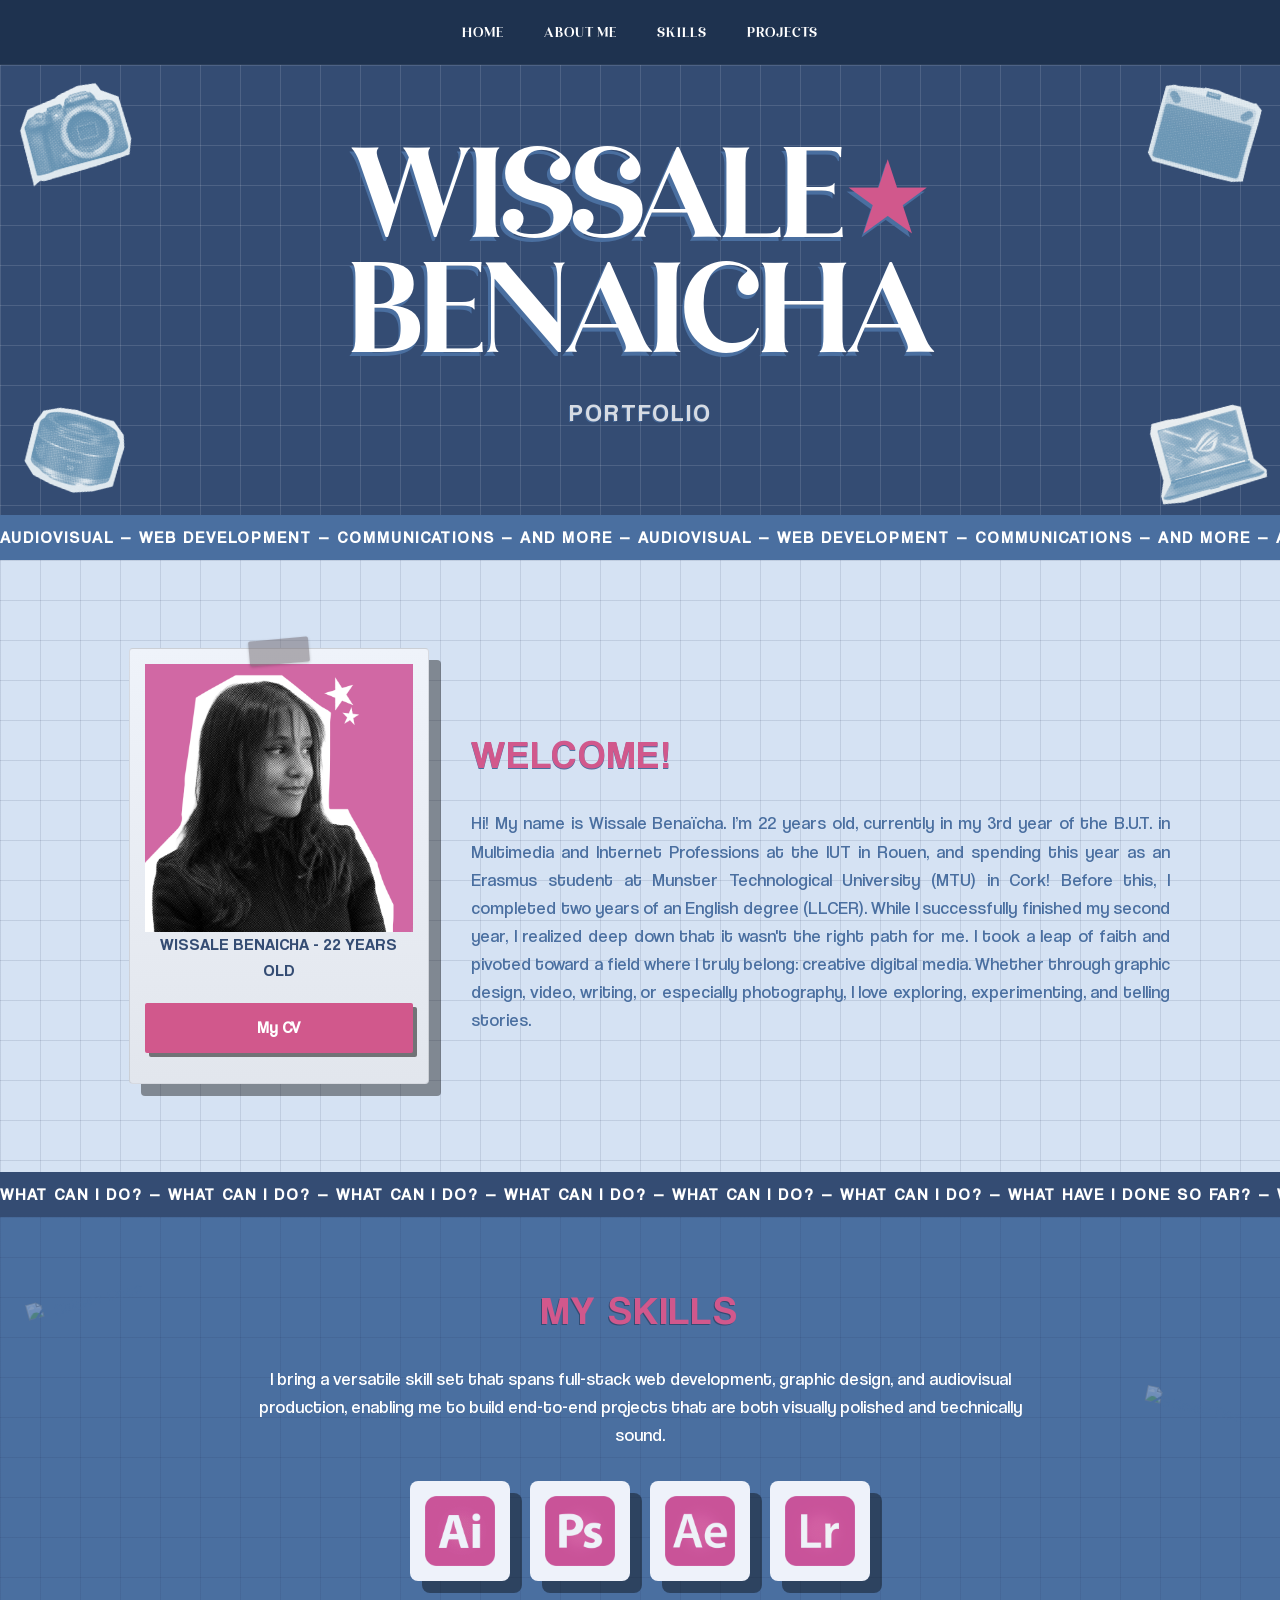
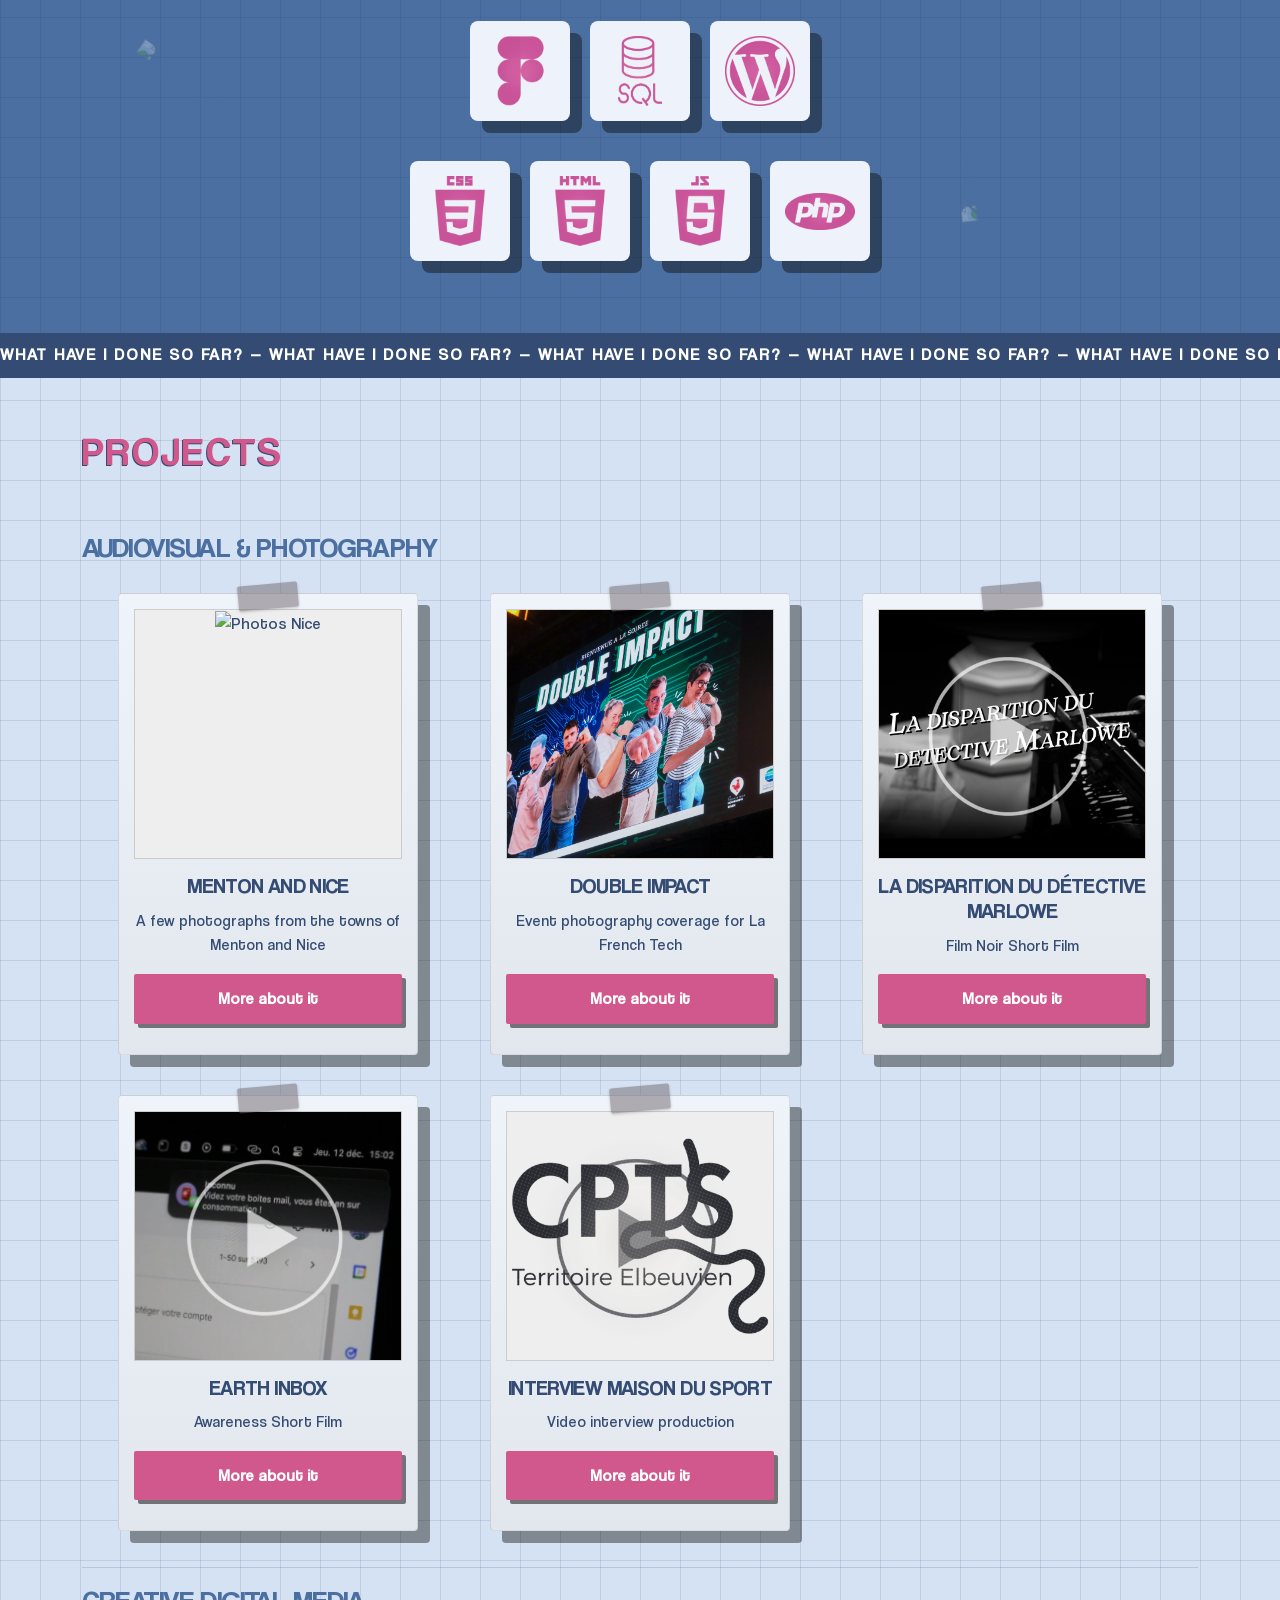
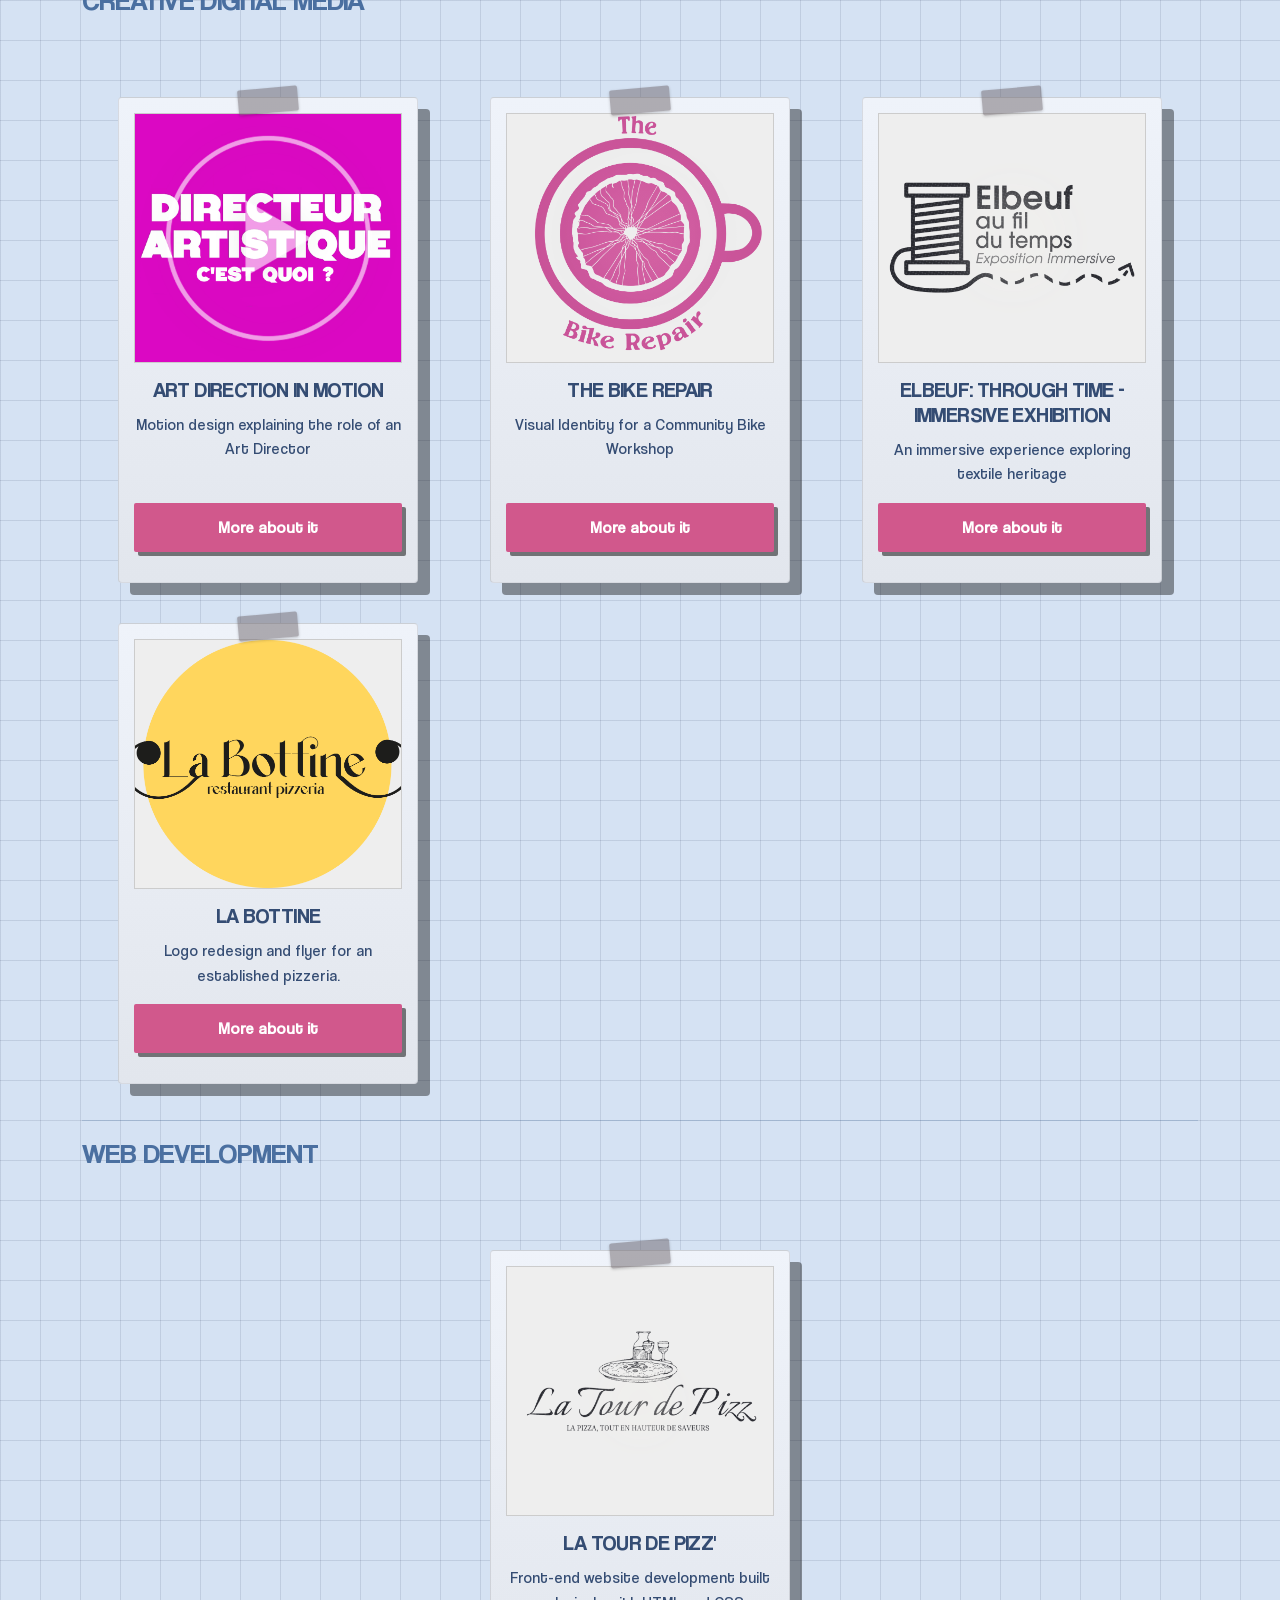
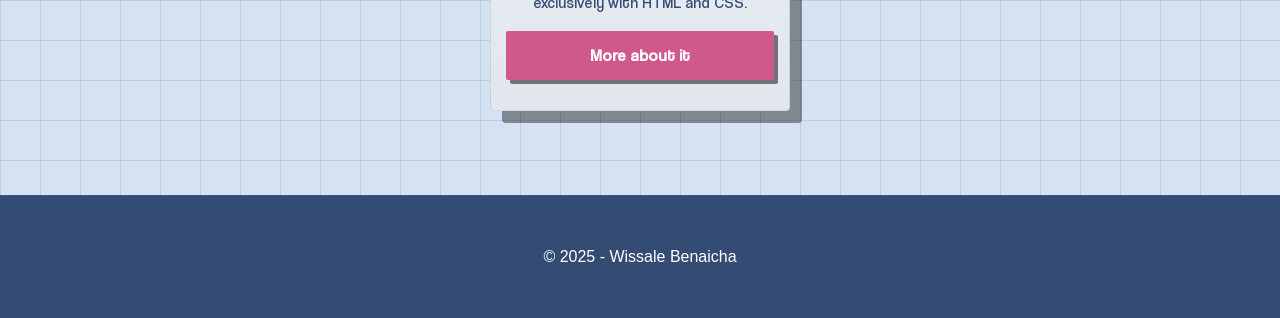
==== commit 17f28e15: "responsive" ====
--- a/index.html
+++ b/index.html
@@ -124,14 +124,22 @@
 
 <section id="section3" class="container my-5">
   <!-- <h2>Mes projets</h2> -->
-   <img src="img/titlecard1.png" alt="Mes projets" width="30%" height="30%">
-    <br>
-     <br>
+    <h2 style="color: var(--cv-pink); text-shadow: -0.02em 0.03em 0 #344c73;">PROJECTS</h2>
+
+    <br>
 
   <div class="category-block">
     <h3 class="category-title">Audiovisual & Photography</h3>
-    <br>
     <div class="projects-container">
+
+            <div id="projet9" class="project-card">
+        <div class="project-image"><img src="img/nice.JPG" width="240" height="240" alt="Photos Nice"></div>
+        <div class="project-info">
+          <h3>Menton and Nice</h3>
+          <p>A few photographs from the towns of Menton and Nice</p>
+          <a href="projet9/index.html" class="button">More about it</a>
+        </div>
+      </div>
 
         <div id="project11" class="project-card">
         <div class="project-image"><img src="img/doubleimpact.jpg" width="240" height="240" alt="Photos Double Impact"></div>
@@ -166,15 +174,6 @@
           <h3>Interview Maison du Sport</h3>
           <p>Video interview production</p>
           <a href="projet8/index.html" class="button">More about it</a>
-        </div>
-      </div>
-
-      <div id="projet9" class="project-card">
-        <div class="project-image"><img src="img/nice.JPG" width="240" height="240" alt="Photos Nice"></div>
-        <div class="project-info">
-          <h3>Menton and Nice</h3>
-          <p>A few photographs from the towns of Menton and Nice</p>
-          <a href="projet9/index.html" class="button">More about it</a>
         </div>
       </div>
 
